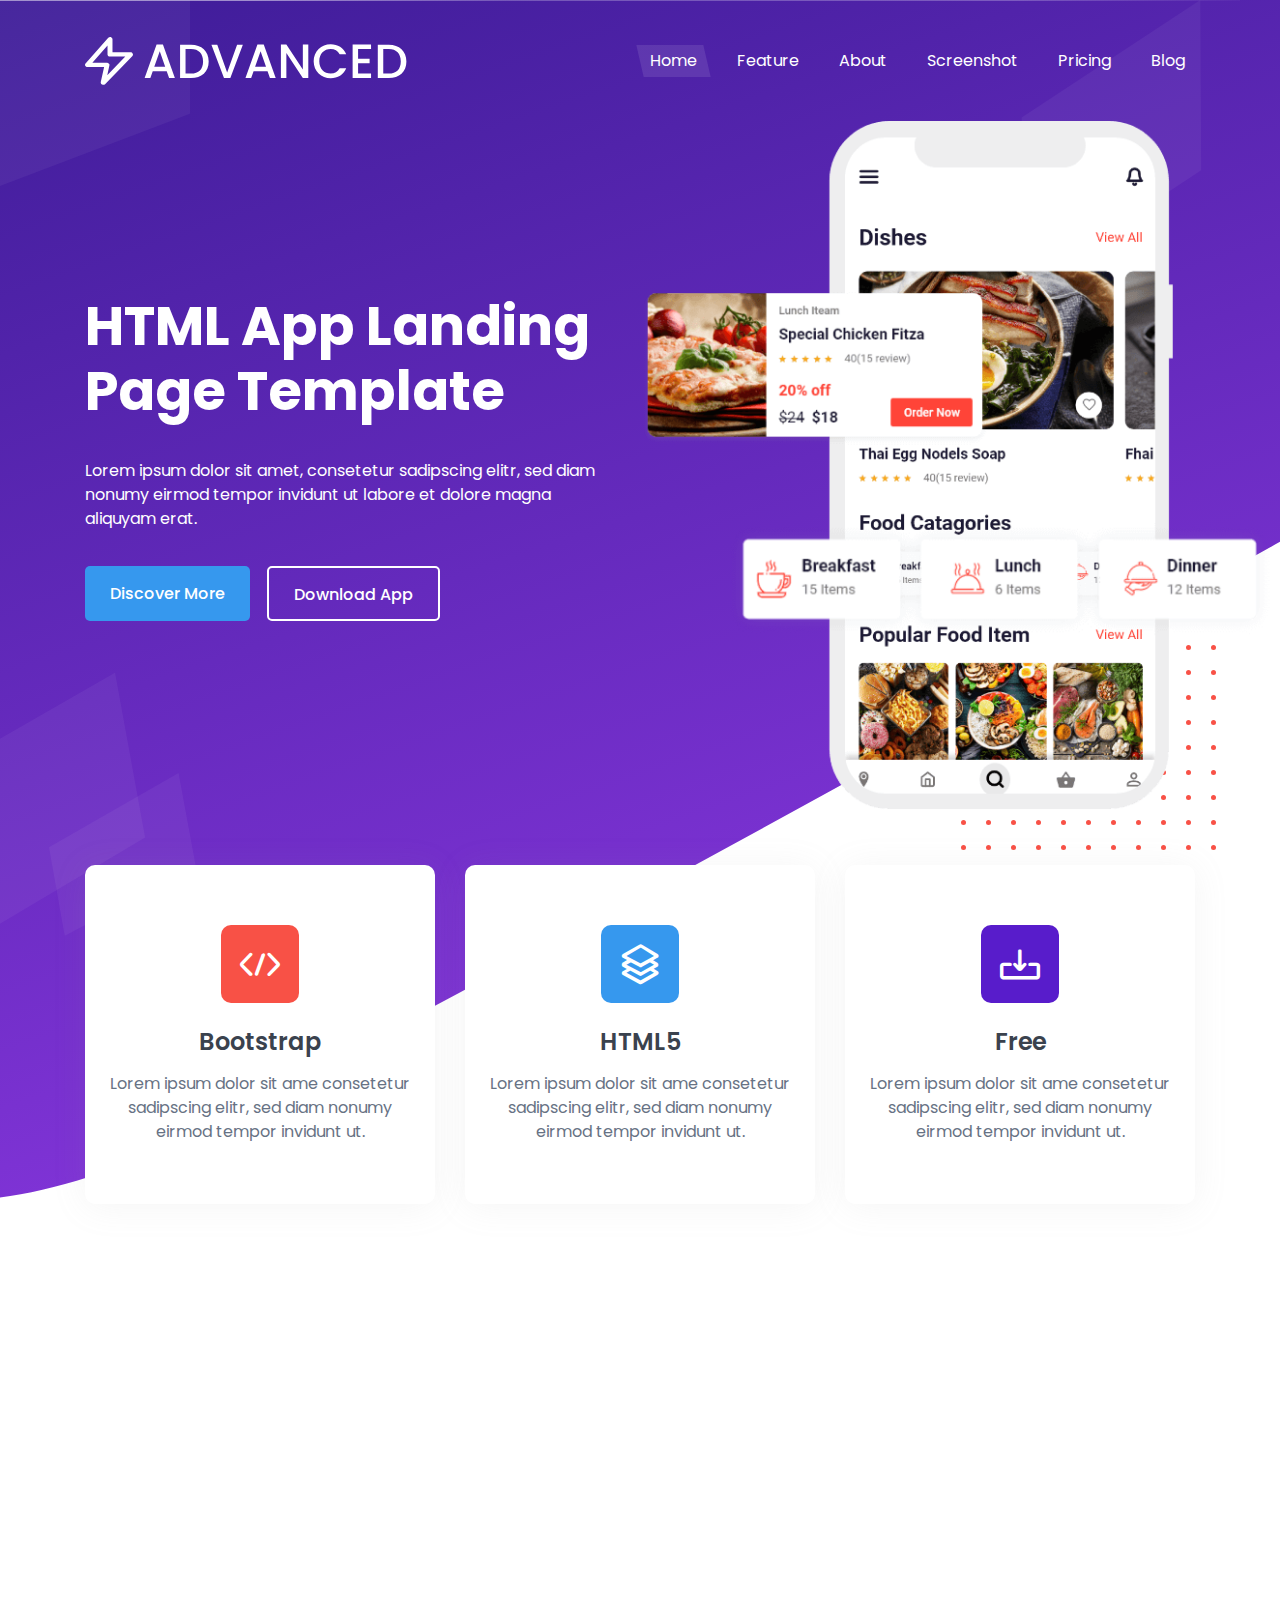
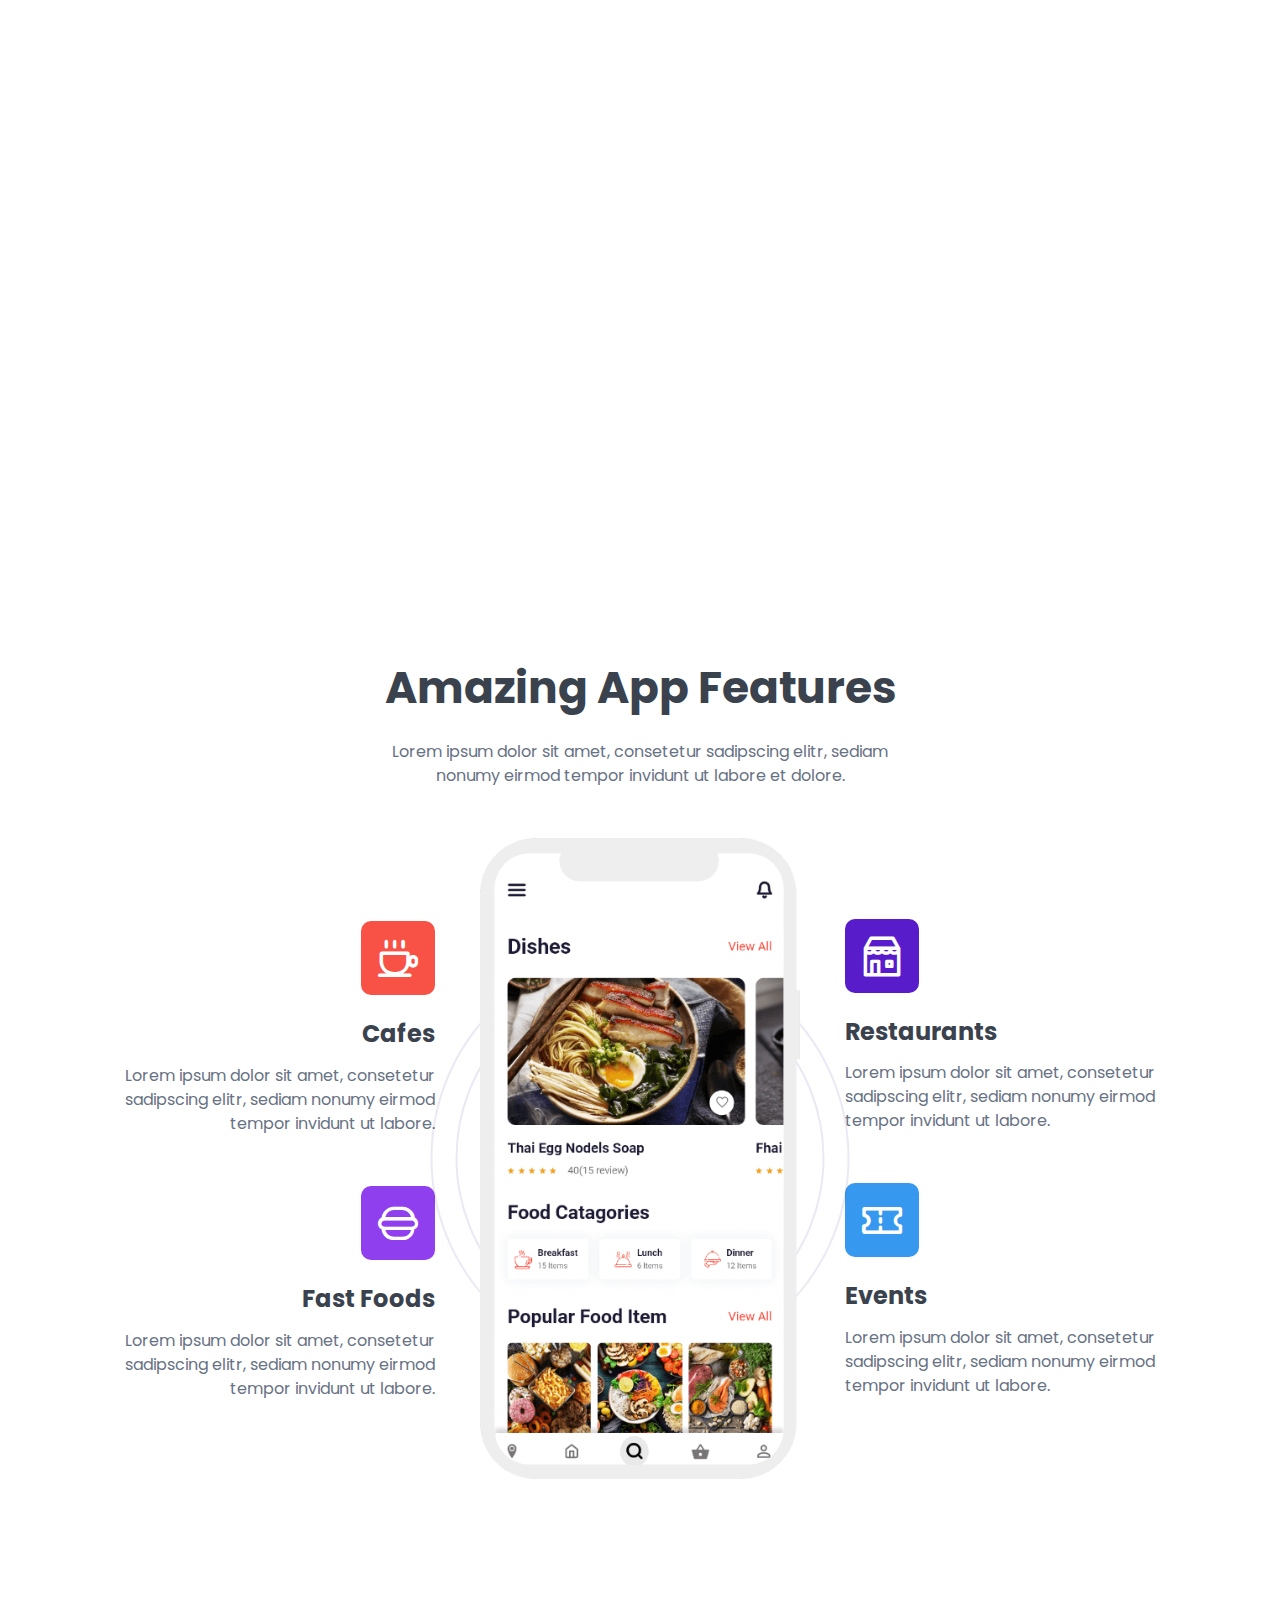
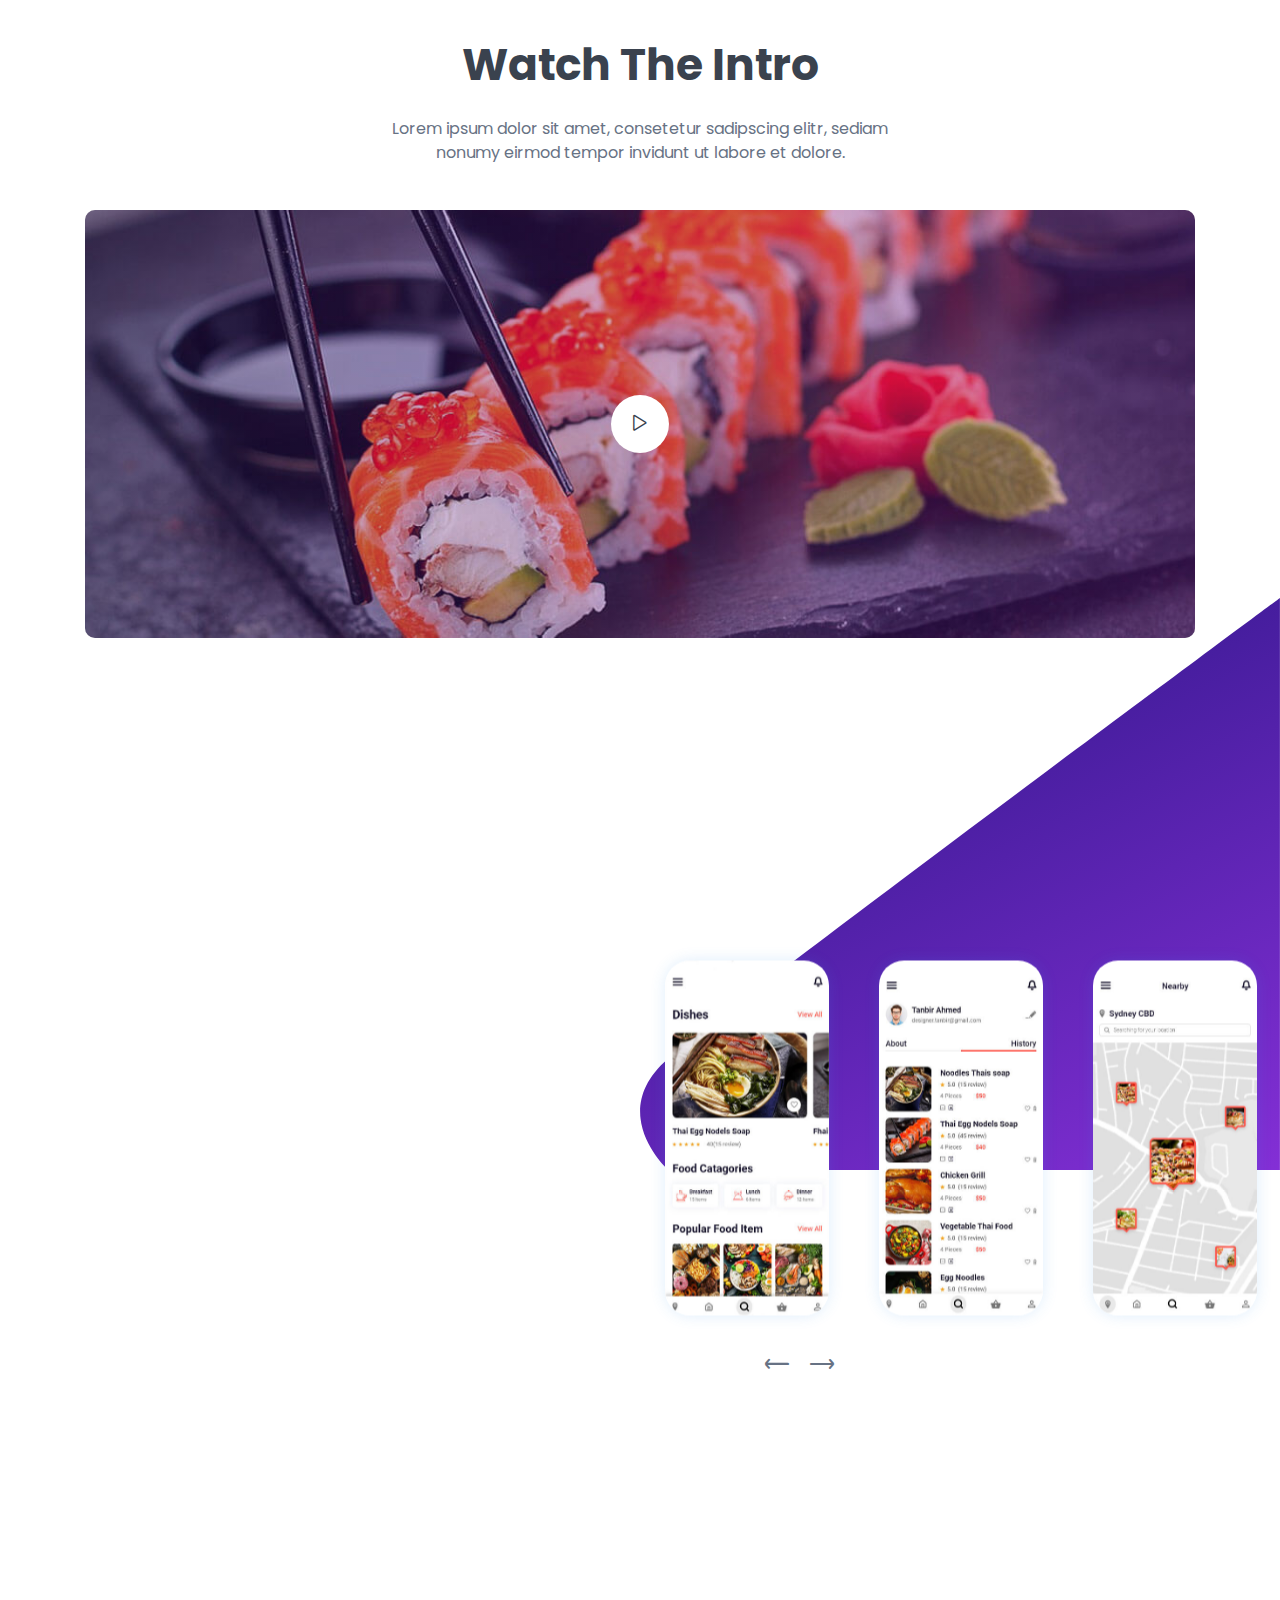
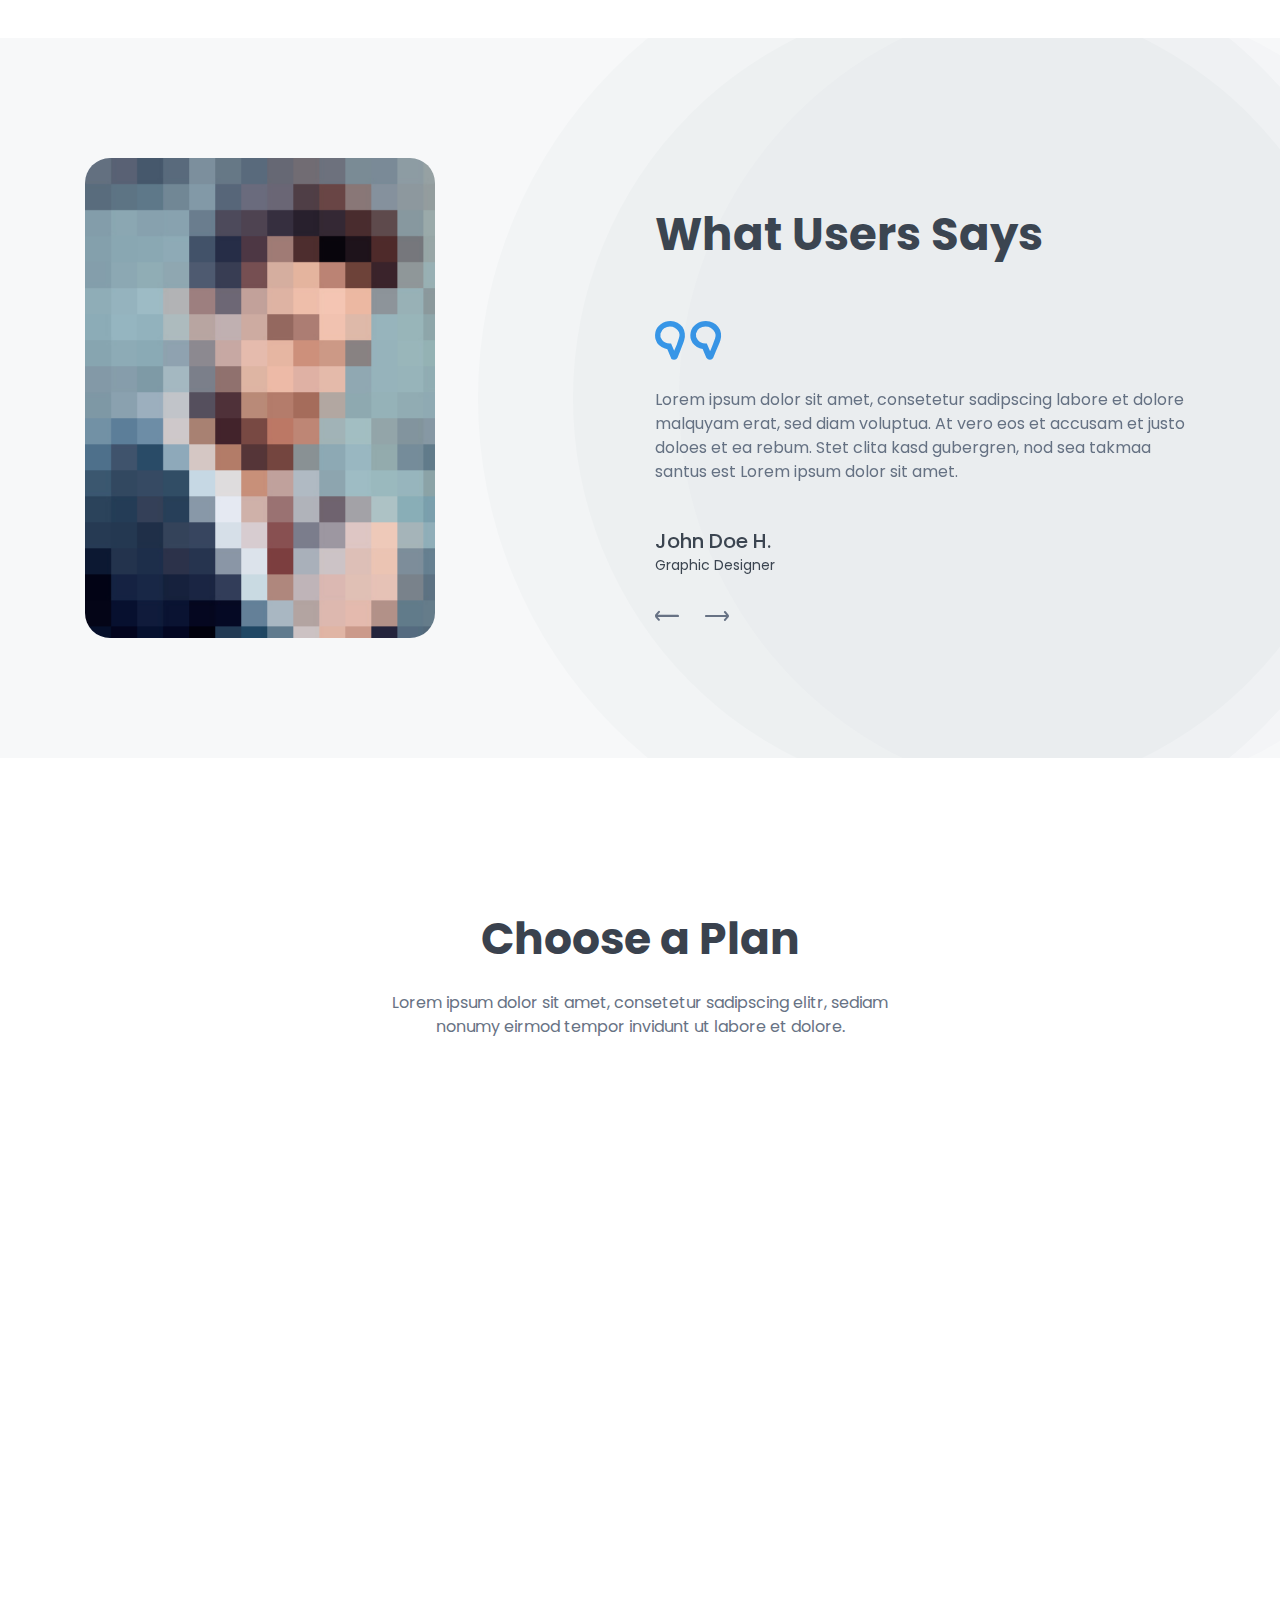
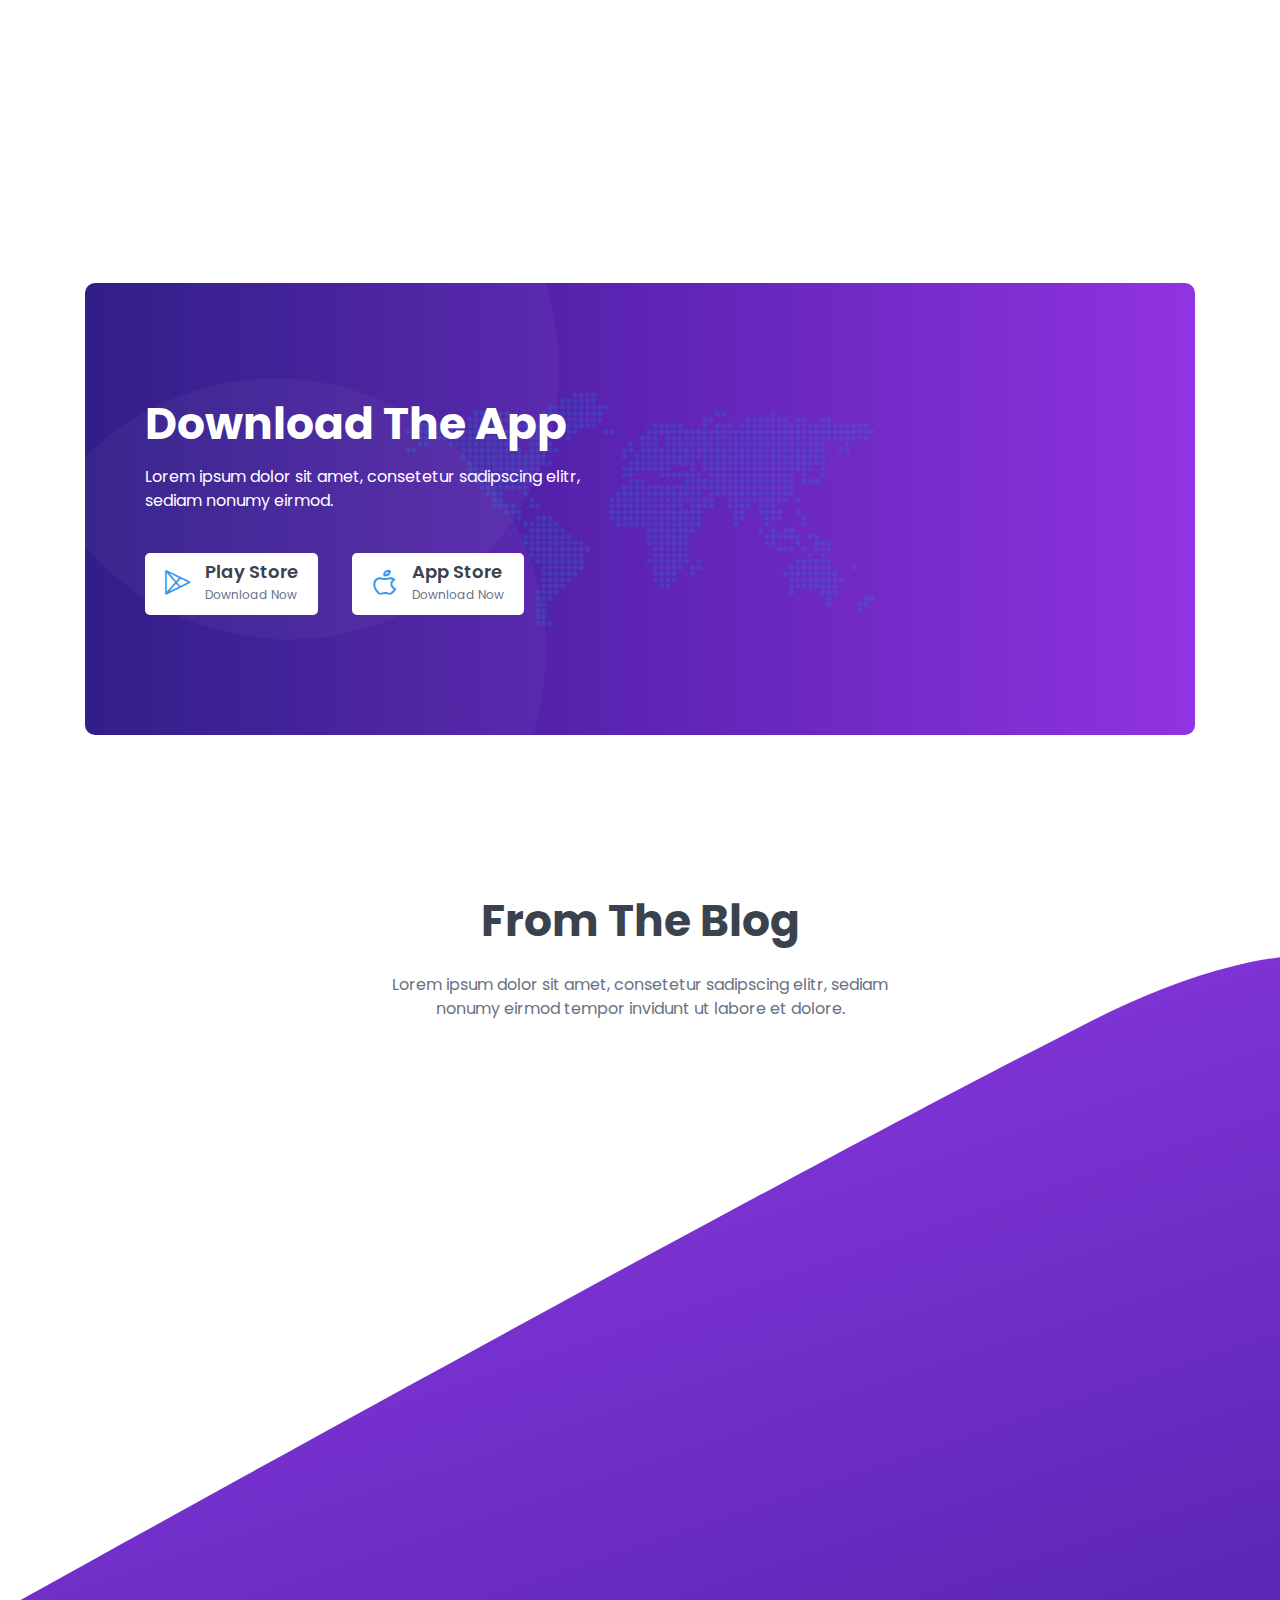
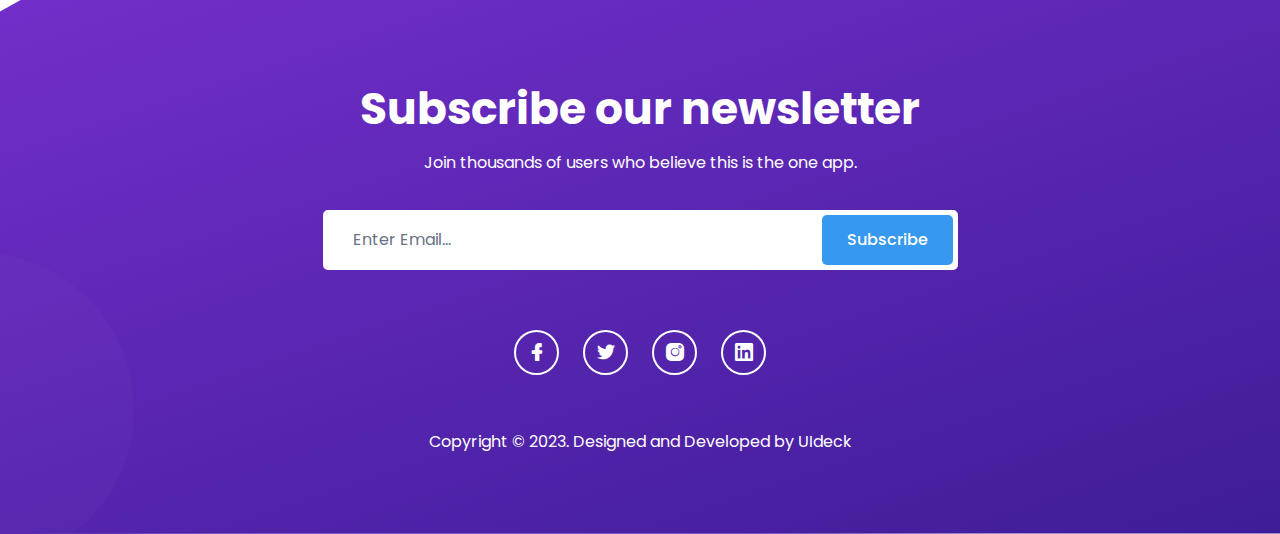
==== index.html @ 846cb430 "first commit" ====
<!doctype html>
<html class="no-js" lang="en">

<!-- Mirrored from preview.uideck.com/items/advanced/ by HTTrack Website Copier/3.x [XR&CO'2014], Thu, 04 Apr 2024 10:01:43 GMT -->
<head>
<meta charset="utf-8">

<title>Advanced - App Landing Page Template</title>
<meta name="description" content>
<meta name="viewport" content="width=device-width, initial-scale=1">

<link rel="shortcut icon" href="assets/images/favicon.png" type="image/png">

<link rel="stylesheet" href="assets/css/magnific-popup.css">

<link rel="stylesheet" href="assets/css/animate.css">

<link rel="stylesheet" href="assets/css/slick.css">

<link rel="stylesheet" href="assets/css/LineIcons.2.0.css">

<link rel="stylesheet" href="assets/css/bootstrap.4.5.2.min.css">

<link rel="stylesheet" href="assets/css/default.css">

<link rel="stylesheet" href="assets/css/style.css">
</head>
<body>
<!--[if IE]>
    <p class="browserupgrade">You are using an <strong>outdated</strong> browser. Please <a href="https://browsehappy.com/">upgrade your browser</a> to improve your experience and security.</p>
  <![endif]-->

<div class="preloader">
<div class="loader">
<div class="ytp-spinner">
<div class="ytp-spinner-container">
<div class="ytp-spinner-rotator">
<div class="ytp-spinner-left">
<div class="ytp-spinner-circle"></div>
</div>
<div class="ytp-spinner-right">
<div class="ytp-spinner-circle"></div>
</div>
</div>
</div>
</div>
</div>
</div>


<section class="header_area">
<div class="header_navbar">
<div class="container">
<div class="row">
<div class="col-lg-12">
<nav class="navbar navbar-expand-lg">
<a class="navbar-brand" href="index-2.html">
<img src="assets/images/logo.svg" alt="Logo">
</a>
<button class="navbar-toggler" type="button" data-toggle="collapse" data-target="#navbarSupportedContent" aria-controls="navbarSupportedContent" aria-expanded="false" aria-label="Toggle navigation">
<span class="toggler-icon"></span>
<span class="toggler-icon"></span>
<span class="toggler-icon"></span>
</button>
<div class="collapse navbar-collapse sub-menu-bar" id="navbarSupportedContent">
<ul id="nav" class="navbar-nav ml-auto">
<li class="nav-item active">
<a class="page-scroll" href="#home">Home</a>
</li>
<li class="nav-item">
<a class="page-scroll" href="#features">Feature</a>
</li>
<li class="nav-item">
<a class="page-scroll" href="#about">About</a>
</li>
<li class="nav-item">
<a class="page-scroll" href="#screenshot">Screenshot</a>
</li>
<li class="nav-item">
<a class="page-scroll" href="#pricing">Pricing</a>
</li>
<li class="nav-item">
<a class="page-scroll" href="#blog">Blog</a>
</li>
</ul>
</div> 
</nav> 
</div>
</div> 
</div> 
</div> 
<div id="home" class="header_hero d-lg-flex align-items-center">
<img class="shape shape-1" src="assets/images/shape-1.svg" alt="shape">
<img class="shape shape-2" src="assets/images/shape-2.svg" alt="shape">
<img class="shape shape-3" src="assets/images/shape-3.svg" alt="shape">
<div class="container">
<div class="row align-items-center">
<div class="col-lg-6">
<div class="header_hero_content mt-45">
<h2 class="header_title wow fadeInLeftBig" data-wow-duration="1.3s" data-wow-delay="0.2s">HTML App Landing Page Template</h2>
<p class="wow fadeInLeftBig" data-wow-duration="1.3s" data-wow-delay="0.6s">Lorem ipsum dolor sit amet, consetetur sadipscing elitr, sed diam nonumy eirmod tempor invidunt ut labore et dolore magna aliquyam erat.</p>
<ul>
<li><a class="main-btn wow fadeInUp" data-wow-duration="1.3s" data-wow-delay="1s" href="#">Discover More</a></li>
<li><a class="main-btn main-btn-2 wow fadeInUp" data-wow-duration="1.3s" data-wow-delay="1.4s" href="#">Download App</a></li>
</ul>
</div> 
</div>
</div> 
</div> 
<div class="header_image d-flex align-items-end">
<div class="image wow fadeInRightBig" data-wow-duration="1.3s" data-wow-delay="1.8s">
<img src="assets/images/header_app.png" alt="header App">
<img src="assets/images/dots.svg" alt="dots" class="dots">
</div> 
</div> 
</div> 
</section>


<section id="features" class="features_area pt-35 pb-80">
<div class="container">
<div class="row justify-content-center">
<div class="col-lg-4 col-md-7 col-sm-8">
<div class="single_features mt-30 features_1 text-center wow fadeInUp" data-wow-duration="1.3s" data-wow-delay="0.2s">
<div class="features_icon">
<i class="lni lni-code"></i>
</div>
<div class="features_content">
<h4 class="features_title">Bootstrap</h4>
<p>Lorem ipsum dolor sit ame consetetur sadipscing elitr, sed diam nonumy eirmod tempor invidunt ut.</p>
</div>
</div> 
</div>
<div class="col-lg-4 col-md-7 col-sm-8">
<div class="single_features mt-30 features_2 text-center wow fadeInUp" data-wow-duration="1.3s" data-wow-delay="0.5s">
<div class="features_icon">
<i class="lni lni-layers"></i>
</div>
<div class="features_content">
<h4 class="features_title">HTML5</h4>
<p>Lorem ipsum dolor sit ame consetetur sadipscing elitr, sed diam nonumy eirmod tempor invidunt ut.</p>
</div>
</div> 
</div>
<div class="col-lg-4 col-md-7 col-sm-8">
<div class="single_features mt-30 features_3 text-center wow fadeInUp" data-wow-duration="1.3s" data-wow-delay="0.9s">
<div class="features_icon">
<i class="lni lni-exit-down"></i>
</div>
<div class="features_content">
<h4 class="features_title">Free</h4>
<p>Lorem ipsum dolor sit ame consetetur sadipscing elitr, sed diam nonumy eirmod tempor invidunt ut.</p>
</div>
</div> 
</div>
</div> 
</div> 
</section>


<section id="about" class="about_area pt-30 pb-80">
<div class="container">
<div class="row align-items-center">
<div class="col-lg-6 col-md-9">
<div class="about_image mt-50 wow fadeInRightBig" data-wow-duration="1.3s" data-wow-delay="0.5s">
<img class="image" src="assets/images/about.png" alt="about">
<img class="dots" src="assets/images/dots.svg" alt="dots">
</div> 
</div>
<div class="col-lg-6">
<div class="about_content mt-45 wow fadeInLeftBig" data-wow-duration="1.3s" data-wow-delay="0.5s">
<div class="section_title">
<h4 class="title">Discover New Experience!</h4>
<p>Lorem ipsum dolor sit amet, consetetur sadipscing elitr, sediam nonumy eirmod tempor invidunt ut labore et dolore malquyam erat, sed diam voluptua. At vero eos et accusam et justo doloes et ea rebum. Stet clita kasd gubergren, nod sea takmaa santus est Lorem ipsum dolor sit amet. Lorem ipsum dolor sitdse ametr consetetur sadipscing elitr, sed diam nonumy eirmod tempor invidunt ut labore et dolore.</p>
</div>
<a class="main-btn" href="#">Discover</a>
</div> 
</div>
</div> 
</div> 
</section>


<section id="app_features" class="app_features_area pt-75 pb-80">
<div class="container">
<div class="row justify-content-center">
<div class="col-lg-6">
<div class="section_title text-center">
<h4 class="title">Amazing App Features</h4>
<p>Lorem ipsum dolor sit amet, consetetur sadipscing elitr, sediam nonumy eirmod tempor invidunt ut labore et dolore.</p>
</div> 
</div>
</div> 
<div class="row align-items-center justify-content-center">
<div class="col-lg-4 col-md-6 order-md-1 order-lg-1">
<div class="app_features_content">
<div class="single_app_features app_features_1 text-md-right mt-55">
<div class="app_features_icon">
<i class="lni lni-coffee-cup"></i>
</div>
<div class="app_features_content">
<h4 class="app_features_title">Cafes</h4>
<p>Lorem ipsum dolor sit amet, consetetur sadipscing elitr, sediam nonumy eirmod tempor invidunt ut labore.</p>
</div>
</div> 
<div class="single_app_features app_features_2 text-md-right mt-50">
<div class="app_features_icon">
<i class="lni lni-burger"></i>
</div>
<div class="app_features_content">
<h4 class="app_features_title">Fast Foods</h4>
<p>Lorem ipsum dolor sit amet, consetetur sadipscing elitr, sediam nonumy eirmod tempor invidunt ut labore.</p>
</div>
</div> 
</div> 
</div>
<div class="col-lg-4 col-md-6 order-md-3 order-lg-2">
<div class="app_features_image mt-50">
<img src="assets/images/features_app.png" alt>
</div> 
</div>
<div class="col-lg-4 col-md-6 order-md-2 order-lg-3">
<div class="app_features_content">
<div class="single_app_features app_features_3 mt-50">
<div class="app_features_icon">
<i class="lni lni-restaurant"></i>
</div>
<div class="app_features_content">
<h4 class="app_features_title">Restaurants</h4>
<p>Lorem ipsum dolor sit amet, consetetur sadipscing elitr, sediam nonumy eirmod tempor invidunt ut labore.</p>
</div>
</div> 
<div class="single_app_features app_features_4 mt-50">
<div class="app_features_icon">
<i class="lni lni-ticket"></i>
</div>
<div class="app_features_content">
<h4 class="app_features_title">Events</h4>
<p>Lorem ipsum dolor sit amet, consetetur sadipscing elitr, sediam nonumy eirmod tempor invidunt ut labore.</p>
</div>
</div> 
</div> 
</div>
</div> 
</div> 
</section>


<section id="video" class="video_area pt-80 pb-80">
<div class="container">
<div class="row justify-content-center">
<div class="col-lg-6">
<div class="section_title text-center">
<h4 class="title">Watch The Intro</h4>
<p>Lorem ipsum dolor sit amet, consetetur sadipscing elitr, sediam nonumy eirmod tempor invidunt ut labore et dolore.</p>
</div> 
</div>
</div> 
<div class="row">
<div class="col-lg-12">
<div class="video_image mt-45">
<img src="assets/images/video.jpg" alt="video">
<a class="play video-popup" href="https://www.youtube.com/watch?v=fccI8zccmRs"><i class="lni lni-play"></i></a>
</div> 
</div>
</div> 
</div> 
</section>


<section id="screenshot" class="screenshot_area d-lg-flex align-items-center">
<div class="container">
<div class="row">
<div class="col-lg-6">
<div class="screenshot_content wow fadeInUp" data-wow-duration="1.3s" data-wow-delay="0.2s">
<div class="section_title">
<h4 class="title">Our Creative App Screenshots</h4>
<p>Lorem ipsum dolor sit amet, consetetur sadipscing labore et dolore malquyam erat, sed diam voluptua. At vero eos et accusam et justo doloes et ea rebum. Stet clita kasd gubergren, nod sea takmaa santus est Lorem ipsum dolor sit amet.</p>
</div> 
<a href="#" class="main-btn">Download App</a>
</div>
</div>
</div> 
</div> 
<div class="screenshot_slide">
<div class="screenshot_active">
<div class="single_slider">
<img src="assets/images/screenshot-1.jpg" alt="Screen Shot">
</div> 
<div class="single_slider">
<img src="assets/images/screenshot-2.jpg" alt="Screen Shot">
</div> 
<div class="single_slider">
<img src="assets/images/screenshot-3.jpg" alt="Screen Shot">
</div> 
<div class="single_slider">
<img src="assets/images/screenshot-2.jpg" alt="Screen Shot">
</div> 
</div> 
</div> 
</section>


<section id="testimonial" class="testimonial_area pt-120 pb-120">
<div class="container">
<div class="row align-items-end align-items-lg-center justify-content-between">
<div class="col-lg-4 col-md-4 ">
<div class="testimonial_author_active">
<div class="single_testimonial_author">
<img src="assets/images/author-1.jpg" alt="author">
</div> 
<div class="single_testimonial_author">
<img src="assets/images/author-2.jpg" alt="author">
</div> 
<div class="single_testimonial_author">
<img src="assets/images/author-3.jpg" alt="author">
</div> 
</div> 
</div>
<div class="col-lg-6 col-md-8">
<div class="testimonial_content">
<h4 class="testimonial_title">What Users Says</h4>
<div class="testimonial_content_active">
<div class="single_testimonial_content">
<i class="lni lni-quotation"></i>
<p>Lorem ipsum dolor sit amet, consetetur sadipscing labore et dolore malquyam erat, sed diam voluptua. At vero eos et accusam et justo doloes et ea rebum. Stet clita kasd gubergren, nod sea takmaa santus est Lorem ipsum dolor sit amet.</p>
<h5 class="author_name">John Doe H.</h5>
<span>Graphic Designer</span>
</div> 
<div class="single_testimonial_content">
<i class="lni lni-quotation"></i>
<p>Lorem ipsum dolor sit amet, consetetur sadipscing labore et dolore malquyam erat, sed diam voluptua. At vero eos et accusam et justo doloes et ea rebum. Stet clita kasd gubergren, nod sea takmaa santus est Lorem ipsum dolor sit amet.</p>
<h5 class="author_name">David Smith</h5>
<span>Creative Designer</span>
</div> 
<div class="single_testimonial_content">
<i class="lni lni-quotation"></i>
<p>Lorem ipsum dolor sit amet, consetetur sadipscing labore et dolore malquyam erat, sed diam voluptua. At vero eos et accusam et justo doloes et ea rebum. Stet clita kasd gubergren, nod sea takmaa santus est Lorem ipsum dolor sit amet.</p>
<h5 class="author_name">Diesor Nodoe</h5>
<span>Product Designer</span>
</div> 
</div> 
</div> 
</div>
</div> 
</div> 
<div class="testimonial_shape">
<img src="assets/images/shape-4.svg" alt="shape">
</div>
</section>


<section id="pricing" class="pricing_area mt-80 pt-75 pb-80">
<div class="container">
<div class="row justify-content-center">
<div class="col-lg-6">
<div class="section_title text-center pb-25">
<h4 class="title">Choose a Plan</h4>
<p>Lorem ipsum dolor sit amet, consetetur sadipscing elitr, sediam nonumy eirmod tempor invidunt ut labore et dolore.</p>
</div> 
</div>
</div> 
<div class="row justify-content-center">
<div class="col-lg-4 col-md-8 col-sm-10">
<div class="single_pricing text-center pricing_color_1 mt-30 wow fadeInUp" data-wow-duration="1.3s" data-wow-delay="0.2s">
<div class="pricing_top_bar">
<h5 class="pricing_title">Startup</h5>
<i class="lni lni-coffee-cup"></i>
<span class="price">$9.00</span>
</div>
<div class="pricing_list">
<ul>
<li>24/7 Support</li>
<li>Free Update</li>
<li>unimited download</li>
</ul>
</div>
<div class="pricing_btn">
<a href="#" class="main-btn main-btn-2">Get Started</a>
</div>
</div> 
</div>
<div class="col-lg-4 col-md-8 col-sm-10">
<div class="single_pricing text-center pricing_active pricing_color_2 mt-30 wow fadeInUp" data-wow-duration="1.3s" data-wow-delay="0.5s">
<div class="pricing_top_bar">
<h5 class="pricing_title">Standard</h5>
<i class="lni lni-crown"></i>
<span class="price">$15.00</span>
</div>
<div class="pricing_list">
<ul>
<li>24/7 Support</li>
<li>Free Update</li>
<li>unimited download</li>
</ul>
</div>
<div class="pricing_btn">
<a href="#" class="main-btn">Get Started</a>
</div>
</div> 
</div>
<div class="col-lg-4 col-md-8 col-sm-10">
<div class="single_pricing text-center pricing_color_3 mt-30 wow fadeInUp" data-wow-duration="1.3s" data-wow-delay="0.8s">
<div class="pricing_top_bar">
<h5 class="pricing_title">Premium</h5>
<i class="lni lni-diamond-alt"></i>
<span class="price">$20.00</span>
</div>
<div class="pricing_list">
<ul>
<li>24/7 Support</li>
<li>Free Update</li>
<li>unimited download</li>
</ul>
</div>
<div class="pricing_btn">
<a href="#" class="main-btn main-btn-2">Get Started</a>
</div>
</div> 
</div>
</div> 
</div> 
</section>


<section id="download" class="download_app_area pt-80 mb-80">
<div class="container">
<div class="download_app">
<div class="download_shape">
<img src="assets/images/shape-5.svg" alt="shape">
</div>
<div class="download_shape_2">
<img src="assets/images/shape-6.png" alt="shape">
</div>
<div class="download_app_content">
<h3 class="download_title">Download The App</h3>
<p>Lorem ipsum dolor sit amet, consetetur sadipscing elitr, sediam nonumy eirmod.</p>
<ul>
<li>
<a class="d-flex align-items-center" href="#">
<span class="icon">
<i class="lni lni-play-store"></i>
</span>
<span class="content media-body">
<h6 class="title">Play Store</h6>
<p>Download Now</p>
</span>
</a>
</li>
<li>
<a class="d-flex align-items-center" href="#">
<span class="icon">
<i class="lni lni-apple"></i>
</span>
<span class="content">
<h6 class="title">App Store</h6>
<p>Download Now</p>
</span>
</a>
</li>
</ul>
</div> 
</div> 
</div> 
<div class="download_app_image d-none d-lg-flex align-items-end">
<div class="image wow fadeInRightBig" data-wow-duration="1.3s" data-wow-delay="0.5s">
<img src="assets/images/download.png" alt="download">
</div> 
</div> 
</section>


<section id="blog" class="blog_area pt-80 pb-80">
<div class="container">
<div class="row justify-content-center">
<div class="col-lg-6">
<div class="section_title text-center pb-25">
<h4 class="title">From The Blog</h4>
<p>Lorem ipsum dolor sit amet, consetetur sadipscing elitr, sediam nonumy eirmod tempor invidunt ut labore et dolore.</p>
</div> 
</div>
</div> 
<div class="row justify-content-center">
<div class="col-lg-4 col-md-8">
<div class="single_blog blog_1 mt-30 wow fadeInUp" data-wow-duration="1.3s" data-wow-delay="0.2s">
<div class="blog_image">
<img src="assets/images/blog-1.jpg" alt="blog">
</div>
<div class="blog_content">
<div class="blog_meta d-flex justify-content-between">
<div class="meta_date">
<span>20 December, 2023</span>
</div>
<div class="meta_like">
<ul>
<li><a href="#"><i class="lni lni-comments-alt"></i> 20</a></li>
<li><a href="#"><i class="lni lni-heart"></i> 15</a></li>
</ul>
</div>
</div>
<h4 class="blog_title"><a href="#">Unlimited featrues with free updates.</a></h4>
<a href="#" class="main-btn">Read More</a>
</div>
</div> 
</div>
<div class="col-lg-4 col-md-8">
<div class="single_blog blog_2 mt-30 wow fadeInUp" data-wow-duration="1.3s" data-wow-delay="0.5s">
<div class="blog_image">
<img src="assets/images/blog-2.jpg" alt="blog">
</div>
<div class="blog_content">
<div class="blog_meta d-flex justify-content-between">
<div class="meta_date">
<span>20 December, 2023</span>
</div>
<div class="meta_like">
<ul>
<li><a href="#"><i class="lni lni-comments-alt"></i> 20</a></li>
<li><a href="#"><i class="lni lni-heart"></i> 15</a></li>
</ul>
</div>
</div>
<h4 class="blog_title"><a href="#">Easy to use and customize the App.</a></h4>
<a href="#" class="main-btn">Read More</a>
</div>
</div> 
</div>
<div class="col-lg-4 col-md-8">
<div class="single_blog blog_3 mt-30 wow fadeInUp" data-wow-duration="1.3s" data-wow-delay="0.8s">
<div class="blog_image">
<img src="assets/images/blog-3.jpg" alt="blog">
</div>
<div class="blog_content">
<div class="blog_meta d-flex justify-content-between">
<div class="meta_date">
<span>20 December, 2023</span>
</div>
<div class="meta_like">
<ul>
<li><a href="#"><i class="lni lni-comments-alt"></i> 20</a></li>
<li><a href="#"><i class="lni lni-heart"></i> 15</a></li>
</ul>
</div>
</div>
<h4 class="blog_title"><a href="#">Super fast and strong security.</a></h4>
<a href="#" class="main-btn">Read More</a>
</div>
</div> 
</div>
</div> 
</div> 
</section>


<section id="footer" class="footer_area pt-75 pb-80">
<div class="container">
<div class="row justify-content-center">
<div class="col-lg-7">
<div class="footer_subscribe text-center">
<h3 class="subscribe_title">Subscribe our newsletter</h3>
<p>Join thousands of users who believe this is the one app.</p>
<div class="subscribe_form">
<form action="#">
<input type="text" placeholder="Enter Email...">
<button class="main-btn">Subscribe</button>
</form>
</div> 
</div> 
<div class="footer_social text-center mt-60">
<ul>
<li><a href="#"><span class="lni lni-facebook-filled"></span></a></li>
<li><a href="#"><span class="lni lni-twitter-original"></span></a></li>
<li><a href="#"><span class="lni lni-instagram-filled"></span></a></li>
<li><a href="#"><span class="lni lni-linkedin-original"></span></a></li>
</ul>
</div> 
<div class="footer_copyright text-center mt-55">
<p>Copyright &copy; 2023. Designed and Developed by <a href="https://uideck.com/" rel="nofollow">UIdeck</a></p>
</div> 
</div>
</div> 
</div> 
</section>


<a href="#" class="back-to-top"><i class="lni lni-chevron-up"></i></a>





<script src="assets/js/vendor/jquery-1.12.4.min.js"></script>
<script src="assets/js/vendor/modernizr-3.7.1.min.js"></script>

<script src="assets/js/popper.min.js"></script>
<script src="assets/js/bootstrap.4.5.2.min.js"></script>

<script src="assets/js/slick.min.js"></script>

<script src="assets/js/jquery.magnific-popup.min.js"></script>

<script src="assets/js/jquery.easing.min.js"></script>
<script src="assets/js/scrolling-nav.js"></script>

<script src="assets/js/wow.min.js"></script>

<script src="assets/js/main.js"></script>
<script defer src="https://static.cloudflareinsights.com/beacon.min.js/v84a3a4012de94ce1a686ba8c167c359c1696973893317" integrity="sha512-euoFGowhlaLqXsPWQ48qSkBSCFs3DPRyiwVu3FjR96cMPx+Fr+gpWRhIafcHwqwCqWS42RZhIudOvEI+Ckf6MA==" data-cf-beacon='{"rayId":"86f0757a8f8f6ab7","version":"2024.3.0","r":1,"token":"9a6015d415bb4773a0bff22543062d3b","b":1}' crossorigin="anonymous"></script>
</body>

<!-- Mirrored from preview.uideck.com/items/advanced/ by HTTrack Website Copier/3.x [XR&CO'2014], Thu, 04 Apr 2024 10:01:56 GMT -->
</html>
---- assets/css/default.css ----
.mt-5{margin-top:5px}.mt-10{margin-top:10px}.mt-15{margin-top:15px}.mt-20{margin-top:20px}.mt-25{margin-top:25px}.mt-30{margin-top:30px}.mt-35{margin-top:35px}.mt-40{margin-top:40px}.mt-45{margin-top:45px}.mt-50{margin-top:50px}.mt-55{margin-top:55px}.mt-60{margin-top:60px}.mt-65{margin-top:65px}.mt-70{margin-top:70px}.mt-75{margin-top:75px}.mt-80{margin-top:80px}.mt-85{margin-top:85px}.mt-90{margin-top:90px}.mt-95{margin-top:95px}.mt-100{margin-top:100px}.mt-105{margin-top:105px}.mt-110{margin-top:110px}.mt-115{margin-top:115px}.mt-120{margin-top:120px}.mt-125{margin-top:125px}.mt-130{margin-top:130px}.mt-135{margin-top:135px}.mt-140{margin-top:140px}.mt-145{margin-top:145px}.mt-150{margin-top:150px}.mt-155{margin-top:155px}.mt-160{margin-top:160px}.mt-165{margin-top:165px}.mt-170{margin-top:170px}.mt-175{margin-top:175px}.mt-180{margin-top:180px}.mt-185{margin-top:185px}.mt-190{margin-top:190px}.mt-195{margin-top:195px}.mt-200{margin-top:200px}.mb-5{margin-bottom:5px}.mb-10{margin-bottom:10px}.mb-15{margin-bottom:15px}.mb-20{margin-bottom:20px}.mb-25{margin-bottom:25px}.mb-30{margin-bottom:30px}.mb-35{margin-bottom:35px}.mb-40{margin-bottom:40px}.mb-45{margin-bottom:45px}.mb-50{margin-bottom:50px}.mb-55{margin-bottom:55px}.mb-60{margin-bottom:60px}.mb-65{margin-bottom:65px}.mb-70{margin-bottom:70px}.mb-75{margin-bottom:75px}.mb-80{margin-bottom:80px}.mb-85{margin-bottom:85px}.mb-90{margin-bottom:90px}.mb-95{margin-bottom:95px}.mb-100{margin-bottom:100px}.mb-105{margin-bottom:105px}.mb-110{margin-bottom:110px}.mb-115{margin-bottom:115px}.mb-120{margin-bottom:120px}.mb-125{margin-bottom:125px}.mb-130{margin-bottom:130px}.mb-135{margin-bottom:135px}.mb-140{margin-bottom:140px}.mb-145{margin-bottom:145px}.mb-150{margin-bottom:150px}.mb-155{margin-bottom:155px}.mb-160{margin-bottom:160px}.mb-165{margin-bottom:165px}.mb-170{margin-bottom:170px}.mb-175{margin-bottom:175px}.mb-180{margin-bottom:180px}.mb-185{margin-bottom:185px}.mb-190{margin-bottom:190px}.mb-195{margin-bottom:195px}.mb-200{margin-bottom:200px}.ml-5{margin-left:5px}.ml-10{margin-left:10px}.ml-15{margin-left:15px}.ml-20{margin-left:20px}.ml-25{margin-left:25px}.ml-30{margin-left:30px}.ml-35{margin-left:35px}.ml-40{margin-left:40px}.ml-45{margin-left:45px}.ml-50{margin-left:50px}.ml-55{margin-left:55px}.ml-60{margin-left:60px}.ml-65{margin-left:65px}.ml-70{margin-left:70px}.ml-75{margin-left:75px}.ml-80{margin-left:80px}.ml-85{margin-left:85px}.ml-90{margin-left:90px}.ml-95{margin-left:95px}.ml-100{margin-left:100px}.ml-105{margin-left:105px}.ml-110{margin-left:110px}.ml-115{margin-left:115px}.ml-120{margin-left:120px}.ml-125{margin-left:125px}.ml-130{margin-left:130px}.ml-135{margin-left:135px}.ml-140{margin-left:140px}.ml-145{margin-left:145px}.ml-150{margin-left:150px}.ml-155{margin-left:155px}.ml-160{margin-left:160px}.ml-165{margin-left:165px}.ml-170{margin-left:170px}.ml-175{margin-left:175px}.ml-180{margin-left:180px}.ml-185{margin-left:185px}.ml-190{margin-left:190px}.ml-195{margin-left:195px}.ml-200{margin-left:200px}.mr-5{margin-right:5px}.mr-10{margin-right:10px}.mr-15{margin-right:15px}.mr-20{margin-right:20px}.mr-25{margin-right:25px}.mr-30{margin-right:30px}.mr-35{margin-right:35px}.mr-40{margin-right:40px}.mr-45{margin-right:45px}.mr-50{margin-right:50px}.mr-55{margin-right:55px}.mr-60{margin-right:60px}.mr-65{margin-right:65px}.mr-70{margin-right:70px}.mr-75{margin-right:75px}.mr-80{margin-right:80px}.mr-85{margin-right:85px}.mr-90{margin-right:90px}.mr-95{margin-right:95px}.mr-100{margin-right:100px}.mr-105{margin-right:105px}.mr-110{margin-right:110px}.mr-115{margin-right:115px}.mr-120{margin-right:120px}.mr-125{margin-right:125px}.mr-130{margin-right:130px}.mr-135{margin-right:135px}.mr-140{margin-right:140px}.mr-145{margin-right:145px}.mr-150{margin-right:150px}.mr-155{margin-right:155px}.mr-160{margin-right:160px}.mr-165{margin-right:165px}.mr-170{margin-right:170px}.mr-175{margin-right:175px}.mr-180{margin-right:180px}.mr-185{margin-right:185px}.mr-190{margin-right:190px}.mr-195{margin-right:195px}.mr-200{margin-right:200px}.pt-5{padding-top:5px}.pt-10{padding-top:10px}.pt-15{padding-top:15px}.pt-20{padding-top:20px}.pt-25{padding-top:25px}.pt-30{padding-top:30px}.pt-35{padding-top:35px}.pt-40{padding-top:40px}.pt-45{padding-top:45px}.pt-50{padding-top:50px}.pt-55{padding-top:55px}.pt-60{padding-top:60px}.pt-65{padding-top:65px}.pt-70{padding-top:70px}.pt-75{padding-top:75px}.pt-80{padding-top:80px}.pt-85{padding-top:85px}.pt-90{padding-top:90px}.pt-95{padding-top:95px}.pt-100{padding-top:100px}.pt-105{padding-top:105px}.pt-110{padding-top:110px}.pt-115{padding-top:115px}.pt-120{padding-top:120px}.pt-125{padding-top:125px}.pt-130{padding-top:130px}.pt-135{padding-top:135px}.pt-140{padding-top:140px}.pt-145{padding-top:145px}.pt-150{padding-top:150px}.pt-155{padding-top:155px}.pt-160{padding-top:160px}.pt-165{padding-top:165px}.pt-170{padding-top:170px}.pt-175{padding-top:175px}.pt-180{padding-top:180px}.pt-185{padding-top:185px}.pt-190{padding-top:190px}.pt-195{padding-top:195px}.pt-200{padding-top:200px}.pb-5{padding-bottom:5px}.pb-10{padding-bottom:10px}.pb-15{padding-bottom:15px}.pb-20{padding-bottom:20px}.pb-25{padding-bottom:25px}.pb-30{padding-bottom:30px}.pb-35{padding-bottom:35px}.pb-40{padding-bottom:40px}.pb-45{padding-bottom:45px}.pb-50{padding-bottom:50px}.pb-55{padding-bottom:55px}.pb-60{padding-bottom:60px}.pb-65{padding-bottom:65px}.pb-70{padding-bottom:70px}.pb-75{padding-bottom:75px}.pb-80{padding-bottom:80px}.pb-85{padding-bottom:85px}.pb-90{padding-bottom:90px}.pb-95{padding-bottom:95px}.pb-100{padding-bottom:100px}.pb-105{padding-bottom:105px}.pb-110{padding-bottom:110px}.pb-115{padding-bottom:115px}.pb-120{padding-bottom:120px}.pb-125{padding-bottom:125px}.pb-130{padding-bottom:130px}.pb-135{padding-bottom:135px}.pb-140{padding-bottom:140px}.pb-145{padding-bottom:145px}.pb-150{padding-bottom:150px}.pb-155{padding-bottom:155px}.pb-160{padding-bottom:160px}.pb-165{padding-bottom:165px}.pb-170{padding-bottom:170px}.pb-175{padding-bottom:175px}.pb-180{padding-bottom:180px}.pb-185{padding-bottom:185px}.pb-190{padding-bottom:190px}.pb-195{padding-bottom:195px}.pb-200{padding-bottom:200px}.pl-0{padding-left:0}.pl-5{padding-left:5px}.pl-10{padding-left:10px}.pl-15{padding-left:15px}.pl-20{padding-left:20px}.pl-25{padding-left:25px}.pl-30{padding-left:30px}.pl-35{padding-left:35px}.pl-40{padding-left:40px}.pl-45{padding-left:45px}.pl-50{padding-left:50px}.pl-55{padding-left:55px}.pl-60{padding-left:60px}.pl-65{padding-left:65px}.pl-70{padding-left:70px}.pl-75{padding-left:75px}.pl-80{padding-left:80px}.pl-85{padding-left:85px}.pl-90{padding-left:90px}.pl-100{padding-left:100px}.pl-105{padding-left:105px}.pl-110{padding-left:110px}.pl-115{padding-left:115px}.pl-120{padding-left:120px}.pl-125{padding-left:125px}.pr-0{padding-right:0}.pr-5{padding-right:5px}.pr-10{padding-right:10px}.pr-15{padding-right:15px}.pr-20{padding-right:20px}.pr-25{padding-right:25px}.pr-30{padding-right:30px}.pr-35{padding-right:35px}.pr-40{padding-right:40px}.pr-45{padding-right:45px}.pr-50{padding-right:50px}.pr-55{padding-right:55px}.pr-60{padding-right:60px}.pr-65{padding-right:65px}.pr-70{padding-right:70px}.pr-75{padding-right:75px}.pr-80{padding-right:80px}.pr-85{padding-right:85px}.pr-90{padding-right:90px}.pr-95{padding-right:95px}.pr-100{padding-right:100px}.pr-105{padding-right:105px}.gray-bg{background:#f6f6f6}.white-bg{background:#fff}.black-bg{background:#222}.white{color:#fff}.black{color:#222}[data-overlay]{position:relative}[data-overlay]::before{background:#000 none repeat scroll 0 0;content:"";height:100%;left:0;position:absolute;top:0;width:100%;z-index:1}[data-overlay="3"]::before{opacity:.3}[data-overlay="4"]::before{opacity:.4}[data-overlay="5"]::before{opacity:.5}[data-overlay="6"]::before{opacity:.6}[data-overlay="7"]::before{opacity:.7}[data-overlay="8"]::before{opacity:.8}[data-overlay="9"]::before{opacity:.9}
---- assets/css/style.css ----
/*-----------------------------------------------------------------------------------

    Template Name: Advanced App Landing Page Template
    Author: UIdeck
    Version: 1.0

-----------------------------------------------------------------------------------

    CSS INDEX
    ===================

    01. Theme default CSS
	02. Header
    03. Hero
	04. Footer

-----------------------------------------------------------------------------------*/
/*===========================
      01.COMMON css 
===========================*/
@import url("https://fonts.googleapis.com/css?family=Poppins:300,400,500,600,700&amp;display=swap");
body {
  font-family: "Poppins", sans-serif;
  font-weight: normal;
  font-style: normal;
  color: #677284;
}

* {
  margin: 0;
  padding: 0;
  -webkit-box-sizing: border-box;
  box-sizing: border-box;
}

img {
  max-width: 100%;
}

a:focus,
input:focus,
textarea:focus,
button:focus {
  text-decoration: none;
  outline: none;
}

a:focus,
a:hover {
  text-decoration: none;
}

i,
span,
a {
  display: inline-block;
}

audio,
canvas,
iframe,
img,
svg,
video {
  vertical-align: middle;
}

h1,
h2,
h3,
h4,
h5,
h6 {
  font-family: "Poppins", sans-serif;
  font-weight: 700;
  color: #3A424E;
  margin: 0px;
}

h1 {
  font-size: 48px;
}

h2 {
  font-size: 36px;
}

h3 {
  font-size: 28px;
}

h4 {
  font-size: 22px;
}

h5 {
  font-size: 18px;
}

h6 {
  font-size: 16px;
}

ul, ol {
  margin: 0px;
  padding: 0px;
  list-style-type: none;
}

p {
  font-size: 16px;
  font-weight: 400;
  line-height: 24px;
  color: #677284;
  margin: 0px;
}

.bg_cover {
  background-position: center center;
  background-size: cover;
  background-repeat: no-repeat;
  width: 100%;
  height: 100%;
}

/*===== All Button Style =====*/
.main-btn {
  display: inline-block;
  font-weight: 500;
  text-align: center;
  white-space: nowrap;
  vertical-align: middle;
  -webkit-user-select: none;
  -moz-user-select: none;
  -ms-user-select: none;
  user-select: none;
  border: 0;
  padding: 0 25px;
  font-size: 16px;
  height: 55px;
  line-height: 55px;
  border-radius: 5px;
  color: #fff;
  cursor: pointer;
  z-index: 5;
  -webkit-transition: all 0.4s ease-out 0s;
  transition: all 0.4s ease-out 0s;
  background-color: #3698EE;
}

@media (max-width: 767px) {
  .main-btn {
    padding: 0 15px;
    height: 45px;
    line-height: 45px;
    font-size: 14px;
  }
}

.main-btn:hover {
  background-color: rgba(54, 152, 238, 0.8);
  color: #fff;
  -webkit-box-shadow: 0 5px 15px rgba(0, 0, 0, 0.2);
  box-shadow: 0 5px 15px rgba(0, 0, 0, 0.2);
}

.main-btn.main-btn-2 {
  background-color: transparent;
  color: #fff;
  border: 2px solid #fff;
  line-height: 53px;
}

@media (max-width: 767px) {
  .main-btn.main-btn-2 {
    line-height: 41px;
  }
}

.main-btn.main-btn-2:hover {
  -webkit-box-shadow: 0 5px 15px rgba(0, 0, 0, 0.2);
  box-shadow: 0 5px 15px rgba(0, 0, 0, 0.2);
}

/*===== All Section Title Style =====*/
.section_title .title {
  font-size: 44px;
  font-weight: 700;
}

@media (max-width: 767px) {
  .section_title .title {
    font-size: 32px;
  }
}

.section_title p {
  margin-top: 25px;
}

/*===== All Slick Slide Outline Style =====*/
.slick-slide {
  outline: 0;
}

/*===== All Preloader Style =====*/
.preloader {
  /* Body Overlay */
  position: fixed;
  top: 0;
  left: 0;
  display: table;
  height: 100%;
  width: 100%;
  /* Change Background Color */
  background: #fff;
  z-index: 99999;
}

.preloader .loader {
  display: table-cell;
  vertical-align: middle;
  text-align: center;
}

.preloader .loader .ytp-spinner {
  position: absolute;
  left: 50%;
  top: 50%;
  width: 64px;
  margin-left: -32px;
  z-index: 18;
  pointer-events: none;
}

.preloader .loader .ytp-spinner .ytp-spinner-container {
  pointer-events: none;
  position: absolute;
  width: 100%;
  padding-bottom: 100%;
  top: 50%;
  left: 50%;
  margin-top: -50%;
  margin-left: -50%;
  -webkit-animation: ytp-spinner-linspin 1568.2353ms linear infinite;
  animation: ytp-spinner-linspin 1568.2353ms linear infinite;
}

.preloader .loader .ytp-spinner .ytp-spinner-container .ytp-spinner-rotator {
  position: absolute;
  width: 100%;
  height: 100%;
  -webkit-animation: ytp-spinner-easespin 5332ms cubic-bezier(0.4, 0, 0.2, 1) infinite both;
  animation: ytp-spinner-easespin 5332ms cubic-bezier(0.4, 0, 0.2, 1) infinite both;
}

.preloader .loader .ytp-spinner .ytp-spinner-container .ytp-spinner-rotator .ytp-spinner-left {
  position: absolute;
  top: 0;
  left: 0;
  bottom: 0;
  overflow: hidden;
  right: 50%;
}

.preloader .loader .ytp-spinner .ytp-spinner-container .ytp-spinner-rotator .ytp-spinner-right {
  position: absolute;
  top: 0;
  right: 0;
  bottom: 0;
  overflow: hidden;
  left: 50%;
}

.preloader .loader .ytp-spinner-circle {
  -webkit-box-sizing: border-box;
          box-sizing: border-box;
  position: absolute;
  width: 200%;
  height: 100%;
  border-style: solid;
  /* Spinner Color */
  border-color: #3698EE #3698EE #F7F8F9;
  border-radius: 50%;
  border-width: 6px;
}

.preloader .loader .ytp-spinner-left .ytp-spinner-circle {
  left: 0;
  right: -100%;
  border-right-color: #F7F8F9;
  -webkit-animation: ytp-spinner-left-spin 1333ms cubic-bezier(0.4, 0, 0.2, 1) infinite both;
  animation: ytp-spinner-left-spin 1333ms cubic-bezier(0.4, 0, 0.2, 1) infinite both;
}

.preloader .loader .ytp-spinner-right .ytp-spinner-circle {
  left: -100%;
  right: 0;
  border-left-color: #F7F8F9;
  -webkit-animation: ytp-right-spin 1333ms cubic-bezier(0.4, 0, 0.2, 1) infinite both;
  animation: ytp-right-spin 1333ms cubic-bezier(0.4, 0, 0.2, 1) infinite both;
}

/* Preloader Animations */
@-webkit-keyframes ytp-spinner-linspin {
  to {
    -webkit-transform: rotate(360deg);
    transform: rotate(360deg);
  }
}

@keyframes ytp-spinner-linspin {
  to {
    -webkit-transform: rotate(360deg);
    transform: rotate(360deg);
  }
}

@-webkit-keyframes ytp-spinner-easespin {
  12.5% {
    -webkit-transform: rotate(135deg);
    transform: rotate(135deg);
  }
  25% {
    -webkit-transform: rotate(270deg);
    transform: rotate(270deg);
  }
  37.5% {
    -webkit-transform: rotate(405deg);
    transform: rotate(405deg);
  }
  50% {
    -webkit-transform: rotate(540deg);
    transform: rotate(540deg);
  }
  62.5% {
    -webkit-transform: rotate(675deg);
    transform: rotate(675deg);
  }
  75% {
    -webkit-transform: rotate(810deg);
    transform: rotate(810deg);
  }
  87.5% {
    -webkit-transform: rotate(945deg);
    transform: rotate(945deg);
  }
  to {
    -webkit-transform: rotate(1080deg);
    transform: rotate(1080deg);
  }
}

@keyframes ytp-spinner-easespin {
  12.5% {
    -webkit-transform: rotate(135deg);
    transform: rotate(135deg);
  }
  25% {
    -webkit-transform: rotate(270deg);
    transform: rotate(270deg);
  }
  37.5% {
    -webkit-transform: rotate(405deg);
    transform: rotate(405deg);
  }
  50% {
    -webkit-transform: rotate(540deg);
    transform: rotate(540deg);
  }
  62.5% {
    -webkit-transform: rotate(675deg);
    transform: rotate(675deg);
  }
  75% {
    -webkit-transform: rotate(810deg);
    transform: rotate(810deg);
  }
  87.5% {
    -webkit-transform: rotate(945deg);
    transform: rotate(945deg);
  }
  to {
    -webkit-transform: rotate(1080deg);
    transform: rotate(1080deg);
  }
}

@-webkit-keyframes ytp-spinner-left-spin {
  0% {
    -webkit-transform: rotate(130deg);
    transform: rotate(130deg);
  }
  50% {
    -webkit-transform: rotate(-5deg);
    transform: rotate(-5deg);
  }
  to {
    -webkit-transform: rotate(130deg);
    transform: rotate(130deg);
  }
}

@keyframes ytp-spinner-left-spin {
  0% {
    -webkit-transform: rotate(130deg);
    transform: rotate(130deg);
  }
  50% {
    -webkit-transform: rotate(-5deg);
    transform: rotate(-5deg);
  }
  to {
    -webkit-transform: rotate(130deg);
    transform: rotate(130deg);
  }
}

@-webkit-keyframes ytp-right-spin {
  0% {
    -webkit-transform: rotate(-130deg);
    transform: rotate(-130deg);
  }
  50% {
    -webkit-transform: rotate(5deg);
    transform: rotate(5deg);
  }
  to {
    -webkit-transform: rotate(-130deg);
    transform: rotate(-130deg);
  }
}

@keyframes ytp-right-spin {
  0% {
    -webkit-transform: rotate(-130deg);
    transform: rotate(-130deg);
  }
  50% {
    -webkit-transform: rotate(5deg);
    transform: rotate(5deg);
  }
  to {
    -webkit-transform: rotate(-130deg);
    transform: rotate(-130deg);
  }
}

/*===========================
        02.HEADER css 
===========================*/
/*===== NAVBAR =====*/
.header_navbar {
  position: absolute;
  top: 0;
  left: 0;
  width: 100%;
  z-index: 99;
  -webkit-transition: all 0.3s ease-out 0s;
  transition: all 0.3s ease-out 0s;
}

.sticky {
  position: fixed;
  z-index: 999;
  background-color: #fff;
  -webkit-box-shadow: 0px 20px 50px 0px rgba(0, 0, 0, 0.05);
  box-shadow: 0px 20px 50px 0px rgba(0, 0, 0, 0.05);
  -webkit-transition: all 0.3s ease-out 0s;
  transition: all 0.3s ease-out 0s;
}

.sticky .navbar {
  padding: 10px 0;
}

.navbar {
  padding: 25px 0;
  border-radius: 5px;
  position: relative;
  -webkit-transition: all 0.3s ease-out 0s;
  transition: all 0.3s ease-out 0s;
}

.navbar-brand {
  padding: 0;
}

.navbar-toggler {
  padding: 0;
}

.navbar-toggler .toggler-icon {
  width: 30px;
  height: 2px;
  background-color: #fff;
  display: block;
  margin: 5px 0;
  position: relative;
  -webkit-transition: all 0.3s ease-out 0s;
  transition: all 0.3s ease-out 0s;
}

.navbar-toggler.active .toggler-icon:nth-of-type(1) {
  -webkit-transform: rotate(45deg);
  transform: rotate(45deg);
  top: 7px;
}

.navbar-toggler.active .toggler-icon:nth-of-type(2) {
  opacity: 0;
}

.navbar-toggler.active .toggler-icon:nth-of-type(3) {
  -webkit-transform: rotate(135deg);
  transform: rotate(135deg);
  top: -7px;
}

@media only screen and (min-width: 768px) and (max-width: 991px) {
  .navbar-collapse {
    position: absolute;
    top: 100%;
    left: 0;
    width: 100%;
    background-color: #fff;
    z-index: 9;
    -webkit-box-shadow: 0px 15px 20px 0px rgba(34, 34, 34, 0.1);
    box-shadow: 0px 15px 20px 0px rgba(34, 34, 34, 0.1);
    padding: 5px 12px;
  }
}

@media (max-width: 767px) {
  .navbar-collapse {
    position: absolute;
    top: 100%;
    left: 0;
    width: 100%;
    background-color: #fff;
    z-index: 9;
    -webkit-box-shadow: 0px 15px 20px 0px rgba(34, 34, 34, 0.1);
    box-shadow: 0px 15px 20px 0px rgba(34, 34, 34, 0.1);
    padding: 5px 12px;
  }
}

.navbar-nav .nav-item {
  margin-left: 20px;
  position: relative;
}

@media only screen and (min-width: 768px) and (max-width: 991px) {
  .navbar-nav .nav-item {
    margin: 0;
  }
}

@media (max-width: 767px) {
  .navbar-nav .nav-item {
    margin: 0;
  }
}

.navbar-nav .nav-item a {
  font-size: 16px;
  color: #fff;
  -webkit-transition: all 0.3s ease-out 0s;
  transition: all 0.3s ease-out 0s;
  padding: 4px 10px;
  position: relative;
}

@media only screen and (min-width: 768px) and (max-width: 991px) {
  .navbar-nav .nav-item a {
    color: #3A424E;
  }
}

@media (max-width: 767px) {
  .navbar-nav .nav-item a {
    color: #3A424E;
  }
}

.navbar-nav .nav-item a::before {
  position: absolute;
  content: '';
  width: 0;
  height: 100%;
  background-color: rgba(255, 255, 255, 0.1);
  left: 110%;
  left: 0;
  bottom: 0;
  -webkit-transition: all 0.3s ease-out 0s;
  transition: all 0.3s ease-out 0s;
  -webkit-transform: skewX(13deg);
          transform: skewX(13deg);
}

@media only screen and (min-width: 768px) and (max-width: 991px) {
  .navbar-nav .nav-item a::before {
    display: none;
  }
}

@media (max-width: 767px) {
  .navbar-nav .nav-item a::before {
    display: none;
  }
}

@media only screen and (min-width: 768px) and (max-width: 991px) {
  .navbar-nav .nav-item a {
    display: block;
    padding: 4px 0;
  }
}

@media (max-width: 767px) {
  .navbar-nav .nav-item a {
    display: block;
    padding: 4px 0;
  }
}

.navbar-nav .nav-item.active > a::before, .navbar-nav .nav-item:hover > a::before {
  width: 100%;
}

.navbar-nav .nav-item:hover .sub-menu {
  top: 100%;
  opacity: 1;
  visibility: visible;
}

@media only screen and (min-width: 768px) and (max-width: 991px) {
  .navbar-nav .nav-item:hover .sub-menu {
    top: 0;
  }
}

@media (max-width: 767px) {
  .navbar-nav .nav-item:hover .sub-menu {
    top: 0;
  }
}

.navbar-nav .nav-item .sub-menu {
  width: 200px;
  background-color: #fff;
  -webkit-box-shadow: 0px 0px 20px 0px rgba(0, 0, 0, 0.1);
  box-shadow: 0px 0px 20px 0px rgba(0, 0, 0, 0.1);
  position: absolute;
  top: 110%;
  left: 0;
  opacity: 0;
  visibility: hidden;
  -webkit-transition: all 0.3s ease-out 0s;
  transition: all 0.3s ease-out 0s;
}

@media only screen and (min-width: 768px) and (max-width: 991px) {
  .navbar-nav .nav-item .sub-menu {
    position: relative;
    width: 100%;
    top: 0;
    display: none;
    opacity: 1;
    visibility: visible;
  }
}

@media (max-width: 767px) {
  .navbar-nav .nav-item .sub-menu {
    position: relative;
    width: 100%;
    top: 0;
    display: none;
    opacity: 1;
    visibility: visible;
  }
}

.navbar-nav .nav-item .sub-menu li {
  display: block;
}

.navbar-nav .nav-item .sub-menu li a {
  display: block;
  padding: 8px 20px;
  color: #222;
}

.navbar-nav .nav-item .sub-menu li a.active, .navbar-nav .nav-item .sub-menu li a:hover {
  padding-left: 25px;
  color: #3698EE;
}

.navbar-nav .sub-nav-toggler {
  display: none;
}

@media only screen and (min-width: 768px) and (max-width: 991px) {
  .navbar-nav .sub-nav-toggler {
    display: block;
    position: absolute;
    right: 0;
    top: 0;
    background: none;
    color: #222;
    font-size: 18px;
    border: 0;
    width: 30px;
    height: 30px;
  }
}

@media (max-width: 767px) {
  .navbar-nav .sub-nav-toggler {
    display: block;
    position: absolute;
    right: 0;
    top: 0;
    background: none;
    color: #222;
    font-size: 18px;
    border: 0;
    width: 30px;
    height: 30px;
  }
}

.navbar-nav .sub-nav-toggler span {
  width: 8px;
  height: 8px;
  border-left: 1px solid #222;
  border-bottom: 1px solid #222;
  -webkit-transform: rotate(-45deg);
  transform: rotate(-45deg);
  position: relative;
  top: -5px;
}

.sticky .navbar-toggler .toggler-icon {
  background-color: #3A424E;
}

.sticky .navbar-nav .nav-item a {
  color: #3A424E;
}

.sticky .navbar-nav .nav-item a::before {
  background-color: rgba(54, 152, 238, 0.1);
}

/*===== HEADER HERO =====*/
.header_hero {
  position: relative;
  z-index: 5;
  background-position: bottom center;
  padding-top: 70px;
  height: 800px;
}

@media only screen and (min-width: 1400px) {
  .header_hero {
    height: 900px;
  }
}

@media only screen and (min-width: 992px) and (max-width: 1199px) {
  .header_hero {
    height: 700px;
  }
}

@media only screen and (min-width: 768px) and (max-width: 991px) {
  .header_hero {
    height: auto;
  }
}

@media (max-width: 767px) {
  .header_hero {
    height: auto;
  }
}

.header_hero::before {
  position: absolute;
  content: '';
  top: 0;
  left: 0;
  width: 100%;
  height: 1200px;
  background-image: url(../images/header_shape.svg);
  background-position: center bottom;
  background-size: cover;
  background-repeat: no-repeat;
}

.shape {
  position: absolute;
}

.shape.shape-1 {
  top: 0;
  left: 0;
}

@media (max-width: 767px) {
  .shape.shape-1 {
    left: 0;
  }
}

.shape.shape-2 {
  bottom: -200px;
  left: calc((100% - 1700px) / 2);
}

.shape.shape-3 {
  top: 0;
  right: 0;
}

.header_image {
  position: absolute;
  top: 0;
  right: 0;
  width: 50%;
  height: 100%;
  z-index: 9;
}

@media only screen and (min-width: 768px) and (max-width: 991px) {
  .header_image {
    position: relative;
    width: 720px;
    margin: 0 auto;
    padding-left: 15px;
    padding-right: 15px;
    margin-top: 50px;
  }
}

@media (max-width: 767px) {
  .header_image {
    position: relative;
    width: 100%;
    margin: 0 auto;
    padding-left: 15px;
    padding-right: 15px;
    margin-top: 50px;
  }
}

@media only screen and (min-width: 576px) and (max-width: 767px) {
  .header_image {
    width: 540px;
  }
}

.header_image .image {
  position: relative;
  padding-bottom: 40px;
}

@media only screen and (min-width: 992px) and (max-width: 1199px) {
  .header_image .image {
    top: 50px;
  }
}

@media only screen and (min-width: 1200px) and (max-width: 1399px) {
  .header_image .image {
    top: 50px;
  }
}

.header_image .image .dots {
  position: absolute;
  right: 10%;
  bottom: 0px;
  z-index: -1;
  -webkit-animation: dots 6s ease-out infinite;
  animation: dots 6s ease-out infinite;
}

@media only screen and (min-width: 992px) and (max-width: 1199px) {
  .header_image .image .dots {
    width: 125px;
  }
}

@media (max-width: 767px) {
  .header_image .image .dots {
    width: 100px;
  }
}

@media only screen and (min-width: 576px) and (max-width: 767px) {
  .header_image .image .dots {
    width: 130px;
  }
}

@keyframes dots {
  0% {
    -webkit-transform: translateY(0);
    transform: translateY(0);
  }
  50% {
    -webkit-transform: translateY(-50%);
    transform: translateY(-50%);
  }
  100% {
    -webkit-transform: translateY(0);
    transform: translateY(0);
  }
}

@-webkit-keyframes dots {
  0% {
    -webkit-transform: translateY(0);
    transform: translateY(0);
  }
  50% {
    -webkit-transform: translateY(-50%);
    transform: translateY(-50%);
  }
  100% {
    -webkit-transform: translateY(0);
    transform: translateY(0);
  }
}

@media only screen and (min-width: 768px) and (max-width: 991px) {
  .header_hero_content {
    padding-top: 50px;
  }
}

@media (max-width: 767px) {
  .header_hero_content {
    padding-top: 50px;
  }
}

.header_hero_content .header_title {
  font-size: 54px;
  font-weight: 700;
  color: #fff;
  margin-top: 20px;
}

@media only screen and (min-width: 992px) and (max-width: 1199px) {
  .header_hero_content .header_title {
    font-size: 40px;
  }
}

@media (max-width: 767px) {
  .header_hero_content .header_title {
    font-size: 30px;
  }
}

@media only screen and (min-width: 576px) and (max-width: 767px) {
  .header_hero_content .header_title {
    font-size: 38px;
  }
}

.header_hero_content .header_title span {
  color: #3698EE;
}

.header_hero_content p {
  margin-top: 35px;
  color: #fff;
}

.header_hero_content ul {
  padding-top: 20px;
}

.header_hero_content ul li {
  display: inline-block;
  margin-top: 15px;
}

.header_hero_content ul li + li {
  margin-left: 13px;
}

@media (max-width: 767px) {
  .header_hero_content ul li + li {
    margin-left: 8px;
  }
}

.header_hero_image img {
  width: 100%;
}

/*===========================
      03.FEATURES css 
===========================*/
.features_area {
  position: relative;
  z-index: 5;
}

.single_features {
  background-color: #fff;
  padding: 60px 25px;
  border-radius: 10px;
  -webkit-transition: all 0.3s ease-out 0s;
  transition: all 0.3s ease-out 0s;
  -webkit-box-shadow: 0px 3px 35px 0px rgba(158, 158, 158, 0.1);
  box-shadow: 0px 3px 35px 0px rgba(158, 158, 158, 0.1);
}

.single_features:hover {
  -webkit-box-shadow: 0px 3px 35px 0px rgba(158, 158, 158, 0.2);
  box-shadow: 0px 3px 35px 0px rgba(158, 158, 158, 0.2);
}

.single_features:hover .features_icon i {
  border-radius: 50%;
}

.single_features .features_icon i {
  width: 78px;
  height: 78px;
  line-height: 78px;
  text-align: center;
  color: #fff;
  font-size: 40px;
  border-radius: 10px;
  -webkit-transition: all 0.3s ease-out 0s;
  transition: all 0.3s ease-out 0s;
}

.single_features .features_content {
  margin-top: 25px;
}

.single_features .features_content .features_title {
  font-size: 24px;
  font-weight: 600;
  color: #3A424E;
  -webkit-transition: all 0.3s ease-out 0s;
  transition: all 0.3s ease-out 0s;
}

.single_features .features_content p {
  margin-top: 15px;
}

.single_features.features_1 .features_icon i {
  background-color: #F85146;
}

.single_features.features_2 .features_icon i {
  background-color: #3698EE;
}

.single_features.features_3 .features_icon i {
  background-color: #581CCB;
}

/*===========================
       04.ABOUT css 
===========================*/
.about_image {
  position: relative;
  padding-bottom: 30px;
}

.about_image .dots {
  position: absolute;
  bottom: 0;
  right: 20%;
  z-index: -1;
  -webkit-animation: dots_2 6s ease-out infinite;
  animation: dots_2 6s ease-out infinite;
}

@keyframes dots_2 {
  0% {
    -webkit-transform: translateY(0);
    transform: translateY(0);
  }
  50% {
    -webkit-transform: translateY(-50%);
    transform: translateY(-50%);
  }
  100% {
    -webkit-transform: translateY(0);
    transform: translateY(0);
  }
}

@-webkit-keyframes dots_2 {
  0% {
    -webkit-transform: translateY(0);
    transform: translateY(0);
  }
  50% {
    -webkit-transform: translateY(-50%);
    transform: translateY(-50%);
  }
  100% {
    -webkit-transform: translateY(0);
    transform: translateY(0);
  }
}

.about_content .main-btn {
  margin-top: 40px;
  padding: 0 35px;
}

/*===========================
     05.APP FEATURES css 
===========================*/
.single_app_features:hover .app_features_icon i {
  border-radius: 50%;
}

.single_app_features .app_features_icon i {
  font-size: 40px;
  width: 74px;
  height: 74px;
  line-height: 74px;
  border-radius: 10px;
  color: #fff;
  text-align: center;
  -webkit-transition: all 0.3s ease-out 0s;
  transition: all 0.3s ease-out 0s;
}

.single_app_features .app_features_content {
  margin-top: 25px;
}

.single_app_features .app_features_content .app_features_title {
  font-size: 24px;
  font-weight: 700;
}

.single_app_features .app_features_content p {
  margin-top: 15px;
}

.single_app_features.app_features_1 .app_features_icon i {
  background-color: #F85146;
}

.single_app_features.app_features_2 .app_features_icon i {
  background-color: #903FEE;
}

.single_app_features.app_features_3 .app_features_icon i {
  background-color: #581CCB;
}

.single_app_features.app_features_4 .app_features_icon i {
  background-color: #3698EE;
}

.app_features_image {
  padding: 0 15px;
  position: relative;
  z-index: 5;
  text-align: center;
}

.app_features_image::before, .app_features_image::after {
  position: absolute;
  content: '';
  width: 419px;
  height: 419px;
  background-color: transparent;
  border: 2px solid rgba(63, 27, 152, 0.1);
  border-radius: 50%;
  top: 50%;
  left: 50%;
  -webkit-transform: translate(-50%, -50%);
  transform: translate(-50%, -50%);
  z-index: -1;
}

@media (max-width: 767px) {
  .app_features_image::before, .app_features_image::after {
    width: 289px;
    height: 289px;
  }
}

@media only screen and (min-width: 576px) and (max-width: 767px) {
  .app_features_image::before, .app_features_image::after {
    width: 419px;
    height: 419px;
  }
}

.app_features_image::after {
  width: 369px;
  height: 369px;
}

@media (max-width: 767px) {
  .app_features_image::after {
    width: 219px;
    height: 219px;
  }
}

@media only screen and (min-width: 576px) and (max-width: 767px) {
  .app_features_image::after {
    width: 369px;
    height: 369px;
  }
}

/*===========================
       06.VIDEO css 
===========================*/
.video_image {
  position: relative;
  border-radius: 10px;
  overflow: hidden;
}

.video_image::before {
  position: absolute;
  content: '';
  top: 0;
  left: 0;
  width: 100%;
  height: 100%;
  background: -webkit-gradient(linear, left top, right top, from(#291584), to(#9133e2));
  background: linear-gradient(to right, #291584 0%, #9133e2 100%);
  opacity: 0.29;
}

.video_image img {
  width: 100%;
}

.video_image .play {
  width: 58px;
  height: 58px;
  line-height: 58px;
  text-align: center;
  background-color: #fff;
  color: #3A424E;
  position: absolute;
  top: 50%;
  left: 50%;
  -webkit-transform: translate(-50%, -50%);
  transform: translate(-50%, -50%);
  border-radius: 50%;
  -webkit-transition: all 0.3s ease-out 0s;
  transition: all 0.3s ease-out 0s;
}

.video_image .play:hover {
  background: #3698EE;
  color: #fff;
}

/*===========================
       07.SCREENSHOT css 
===========================*/
.screenshot_area {
  position: relative;
  height: 680px;
  margin-top: 80px;
  margin-bottom: 160px;
}

@media only screen and (min-width: 768px) and (max-width: 991px) {
  .screenshot_area {
    height: auto;
  }
}

@media (max-width: 767px) {
  .screenshot_area {
    height: auto;
  }
}

.screenshot_area::before {
  position: absolute;
  content: '';
  top: -200px;
  right: 0;
  width: 50%;
  height: 100%;
  background-image: url(../images/screenshot_shape.svg);
  background-size: contain;
  background-repeat: no-repeat;
  background-position: top right;
}

@media only screen and (min-width: 992px) and (max-width: 1199px) {
  .screenshot_area::before {
    top: -100px;
  }
}

@media only screen and (min-width: 768px) and (max-width: 991px) {
  .screenshot_area::before {
    display: none;
  }
}

@media (max-width: 767px) {
  .screenshot_area::before {
    display: none;
  }
}

.screenshot_content .main-btn {
  margin-top: 40px;
}

.screenshot_slide {
  position: absolute;
  top: 50%;
  right: 0;
  width: 50%;
  -webkit-transform: translateY(-50%);
  transform: translateY(-50%);
}

@media only screen and (min-width: 768px) and (max-width: 991px) {
  .screenshot_slide {
    position: relative;
    width: 100%;
    margin-top: 25px;
    -webkit-transform: translateY(0%);
    transform: translateY(0%);
  }
}

@media (max-width: 767px) {
  .screenshot_slide {
    position: relative;
    width: 100%;
    margin-top: 25px;
    -webkit-transform: translateY(0%);
    transform: translateY(0%);
  }
}

.screenshot_frame {
  position: absolute;
  top: 12px;
  left: 0;
  width: 33.33%;
  padding: 10px;
}

@media only screen and (min-width: 992px) and (max-width: 1199px) {
  .screenshot_frame {
    width: 50%;
    padding: 4px;
    top: 8px;
  }
}

@media only screen and (min-width: 768px) and (max-width: 991px) {
  .screenshot_frame {
    top: 10px;
    padding: 15px;
    left: 50%;
    -webkit-transform: translateX(-50%);
    transform: translateX(-50%);
  }
}

@media (max-width: 767px) {
  .screenshot_frame {
    width: 100%;
    padding: 10px;
    top: 8px;
  }
}

@media only screen and (min-width: 576px) and (max-width: 767px) {
  .screenshot_frame {
    width: 50%;
    padding: 4px;
    top: 8px;
  }
}

.single_slider {
  padding: 25px;
}

.single_slider img {
  -webkit-box-shadow: 0px 0px 15px 0px rgba(54, 152, 238, 0.16);
  box-shadow: 0px 0px 15px 0px rgba(54, 152, 238, 0.16);
}

@media only screen and (min-width: 992px) and (max-width: 1199px) {
  .single_slider {
    padding: 15px;
  }
}

.screenshot_active .slick-active img {
  border-radius: 25px;
}

.screenshot_active .slick-arrow {
  position: absolute;
  bottom: -40px;
  left: 125px;
  z-index: 9;
  cursor: pointer;
}

@media only screen and (min-width: 992px) and (max-width: 1199px) {
  .screenshot_active .slick-arrow {
    left: 100px;
  }
}

@media only screen and (min-width: 768px) and (max-width: 991px) {
  .screenshot_active .slick-arrow {
    left: auto;
    right: 50%;
    margin: 0 10px;
  }
}

@media (max-width: 767px) {
  .screenshot_active .slick-arrow {
    left: auto;
    right: 50%;
    margin: 0 10px;
  }
}

.screenshot_active .slick-arrow i {
  font-size: 24px;
  color: #677284;
  -webkit-transition: all 0.3s ease-out 0s;
  transition: all 0.3s ease-out 0s;
}

.screenshot_active .slick-arrow.next {
  left: 170px;
}

@media only screen and (min-width: 992px) and (max-width: 1199px) {
  .screenshot_active .slick-arrow.next {
    left: 145px;
  }
}

@media only screen and (min-width: 768px) and (max-width: 991px) {
  .screenshot_active .slick-arrow.next {
    right: auto;
    left: 50%;
  }
}

@media (max-width: 767px) {
  .screenshot_active .slick-arrow.next {
    right: auto;
    left: 50%;
  }
}

.screenshot_active .slick-arrow:hover i {
  color: #3698EE;
}

/*===========================
     08.TESTIMONIAL css 
===========================*/
.testimonial_area {
  background-color: #F7F8F9;
  position: relative;
  overflow: hidden;
}

.testimonial_shape {
  position: absolute;
  top: 50%;
  right: -15%;
  -webkit-transform: translateY(-50%);
  transform: translateY(-50%);
}

@media (max-width: 767px) {
  .testimonial_shape {
    display: none;
  }
}

.single_testimonial_author img {
  width: 100%;
  border-radius: 25px;
}

.testimonial_content {
  margin-top: 45px;
}

.testimonial_content .testimonial_title {
  font-size: 45px;
  font-weight: 700;
}

@media (max-width: 767px) {
  .testimonial_content .testimonial_title {
    font-size: 30px;
  }
}

.single_testimonial_content {
  margin-top: 45px;
}

.single_testimonial_content i {
  font-size: 66px;
  color: #3698EE;
}

.single_testimonial_content p {
  margin-top: 15px;
}

.single_testimonial_content .author_name {
  font-size: 20px;
  font-weight: 500;
  color: #3A424E;
  margin-top: 45px;
}

.single_testimonial_content span {
  font-size: 14px;
  color: #3A424E;
}

.testimonial_content_active {
  padding-bottom: 55px;
}

.testimonial_content_active .slick-arrow {
  position: absolute;
  bottom: 0;
  left: 0;
  z-index: 9;
  cursor: pointer;
}

.testimonial_content_active .slick-arrow i {
  font-size: 24px;
  color: #677284;
  -webkit-transition: all 0.3s ease-out 0s;
  transition: all 0.3s ease-out 0s;
}

.testimonial_content_active .slick-arrow.next {
  left: 50px;
}

.testimonial_content_active .slick-arrow:hover i {
  color: #3698EE;
}

/*===========================
       09.PRICING css 
===========================*/
.single_pricing {
  -webkit-box-shadow: 0px 0px 35px 0px rgba(158, 158, 158, 0.1);
  box-shadow: 0px 0px 35px 0px rgba(158, 158, 158, 0.1);
  padding-top: 30px;
  padding-bottom: 30px;
  background-color: #fff;
  border-radius: 10px;
  -webkit-transition: all 0.3s ease-out 0s;
  transition: all 0.3s ease-out 0s;
}

.single_pricing:hover {
  -webkit-box-shadow: 0px 0px 35px 0px rgba(158, 158, 158, 0.2);
  box-shadow: 0px 0px 35px 0px rgba(158, 158, 158, 0.2);
}

.single_pricing .pricing_top_bar .pricing_title {
  font-size: 24px;
  font-weight: 600;
  border-radius: 50%;
}

.single_pricing .pricing_top_bar i {
  width: 85px;
  height: 85px;
  line-height: 85px;
  text-align: center;
  background-color: #F7F8F9;
  font-size: 40px;
  border-radius: 50%;
  margin-top: 30px;
}

.single_pricing .pricing_top_bar .price {
  display: block;
  font-size: 44px;
  font-weight: 700;
  margin-top: 20px;
  padding-bottom: 20px;
}

.single_pricing .pricing_list {
  border-top: 1px solid #E8E8E8;
  padding-top: 10px;
}

.single_pricing .pricing_list ul li {
  margin-top: 15px;
  font-size: 16px;
  color: #677284;
}

.single_pricing .pricing_btn {
  margin-top: 25px;
}

.single_pricing .pricing_btn .main-btn {
  border-color: #677284;
  color: #677284;
}

.single_pricing .pricing_btn .main-btn:hover {
  -webkit-box-shadow: 0 5px 15px rgba(0, 0, 0, 0.2);
  box-shadow: 0 5px 15px rgba(0, 0, 0, 0.2);
}

.single_pricing.pricing_color_1 .pricing_top_bar i {
  color: #F85146;
}

.single_pricing.pricing_color_1 .pricing_top_bar .price {
  color: #F85146;
}

.single_pricing.pricing_color_2 .pricing_top_bar i {
  color: #3698EE;
}

.single_pricing.pricing_color_2 .pricing_top_bar .price {
  color: #3698EE;
}

.single_pricing.pricing_color_3 .pricing_top_bar i {
  color: #581CCB;
}

.single_pricing.pricing_color_3 .pricing_top_bar .price {
  color: #581CCB;
}

.single_pricing.pricing_active .pricing_btn {
  margin-top: 25px;
}

.single_pricing.pricing_active .pricing_btn .main-btn {
  background-color: #3698EE;
  color: #fff;
  border-color: #3698EE;
}

.single_pricing.pricing_active .pricing_btn .main-btn:hover {
  background-color: rgba(54, 152, 238, 0.7);
}

/*===========================
    10.DOWNLOAD APP css 
===========================*/
.download_app_area {
  position: relative;
}

.download_app_image {
  position: absolute;
  top: 0;
  right: 0;
  width: 50%;
  height: 100%;
  z-index: 9;
}

@media only screen and (min-width: 992px) and (max-width: 1199px) {
  .download_app_image .image img {
    width: 480px;
  }
}

.download_app {
  background: -webkit-gradient(linear, left top, right top, from(#291584), to(#9133e2));
  background: linear-gradient(to right, #291584 0%, #9133e2 100%);
  padding: 115px 60px 120px;
  border-radius: 10px;
  position: relative;
  overflow: hidden;
  z-index: 8;
  margin-top: 111px;
}

@media (max-width: 767px) {
  .download_app {
    padding: 115px 30px 120px;
  }
}

.download_shape {
  position: absolute;
  top: 50%;
  left: -80px;
  -webkit-transform: translateY(-50%);
  transform: translateY(-50%);
  z-index: -1;
}

.download_shape_2 {
  position: absolute;
  top: 50%;
  left: 50%;
  -webkit-transform: translate(-50%, -50%);
  transform: translate(-50%, -50%);
  z-index: -1;
  opacity: 0.21;
}

.download_app_content {
  max-width: 470px;
}

@media only screen and (min-width: 992px) and (max-width: 1199px) {
  .download_app_content {
    max-width: 410px;
  }
}

.download_app_content .download_title {
  color: #fff;
  font-size: 44px;
  font-weight: 700;
  nt-weight: 700;
}

@media only screen and (min-width: 992px) and (max-width: 1199px) {
  .download_app_content .download_title {
    font-size: 40px;
  }
}

@media (max-width: 767px) {
  .download_app_content .download_title {
    font-size: 30px;
  }
}

.download_app_content p {
  color: #fff;
  margin-top: 15px;
}

.download_app_content ul {
  padding-top: 30px;
}

.download_app_content ul li {
  display: inline-block;
  margin-top: 10px;
}

.download_app_content ul li + li {
  margin-left: 30px;
}

@media (max-width: 767px) {
  .download_app_content ul li + li {
    margin-left: 0;
  }
}

.download_app_content ul li a {
  background-color: #fff;
  padding: 8px 20px;
  border-radius: 5px;
}

@media (max-width: 767px) {
  .download_app_content ul li a {
    padding: 4px 10px 3px;
  }
}

.download_app_content ul li a .icon i {
  font-size: 25px;
  color: #3698EE;
}

@media (max-width: 767px) {
  .download_app_content ul li a .icon i {
    font-size: 18px;
  }
}

.download_app_content ul li a .content {
  padding-left: 15px;
}

@media (max-width: 767px) {
  .download_app_content ul li a .content {
    padding-left: 10px;
  }
}

.download_app_content ul li a .content .title {
  font-size: 18px;
  font-weight: 600;
}

@media (max-width: 767px) {
  .download_app_content ul li a .content .title {
    font-size: 16px;
  }
}

.download_app_content ul li a .content p {
  margin-top: 0;
  color: #677284;
  font-size: 12px;
}

@media (max-width: 767px) {
  .download_app_content ul li a .content p {
    font-size: 11px;
  }
}

/*===========================
        11.BLOG css 
===========================*/
.blog_area {
  position: relative;
  z-index: 99;
}

.single_blog {
  background-color: #fff;
  -webkit-box-shadow: 0px 0px 79px 0px rgba(158, 158, 158, 0.16);
  box-shadow: 0px 0px 79px 0px rgba(158, 158, 158, 0.16);
  overflow: hidden;
  border-radius: 10px;
}

.single_blog .blog_image img {
  width: 100%;
}

.single_blog .blog_content {
  padding: 15px 20px 20px;
}

@media only screen and (min-width: 992px) and (max-width: 1199px) {
  .single_blog .blog_content .blog_meta {
    -webkit-box-orient: vertical;
    -webkit-box-direction: normal;
        -ms-flex-direction: column;
            flex-direction: column;
  }
}

.single_blog .blog_content .blog_meta .meta_date span {
  font-size: 16px;
  color: #677284;
}

.single_blog .blog_content .blog_meta .meta_like ul li {
  display: inline-block;
}

.single_blog .blog_content .blog_meta .meta_like ul li + li {
  margin-left: 15px;
}

.single_blog .blog_content .blog_meta .meta_like ul li a {
  font-size: 16px;
  color: #677284;
}

.single_blog .blog_content .blog_meta .meta_like ul li a i {
  margin-left: 5px;
}

.single_blog .blog_content .blog_title a {
  font-size: 24px;
  font-weight: 600;
  color: #3A424E;
  margin-top: 15px;
  -webkit-transition: all 0.3s ease-out 0s;
  transition: all 0.3s ease-out 0s;
}

.single_blog .blog_content .blog_title a:hover {
  color: #3698EE;
}

.single_blog .blog_content .main-btn {
  margin-top: 25px;
  height: 40px;
  line-height: 36px;
  border: 2px solid;
  padding: 0 15px;
  color: #3698EE;
  border-color: #3698EE;
  background: #fff;
}

.single_blog .blog_content .main-btn:hover {
  background-color: #3698EE;
  color: #fff;
}

/*===========================
        12.FOOTER css 
===========================*/
.footer_area {
  position: relative;
  z-index: 9;
}

.footer_area::before {
  position: absolute;
  content: '';
  bottom: 0;
  left: 0;
  width: 100%;
  height: 1180px;
  background-image: url(../images/footer_shape.svg);
  background-position: top center;
  background-size: cover;
  z-index: -1;
}

.footer_subscribe .subscribe_title {
  font-size: 44px;
  font-weight: 700;
  color: #fff;
}

@media (max-width: 767px) {
  .footer_subscribe .subscribe_title {
    font-size: 30px;
  }
}

.footer_subscribe p {
  color: #fff;
  margin-top: 15px;
}

.subscribe_form {
  position: relative;
  margin-top: 35px;
}

.subscribe_form input {
  width: 100%;
  border: 0;
  color: #677284;
  padding: 0 30px;
  height: 60px;
  border-radius: 5px;
}

.subscribe_form input::-webkit-input-placeholder {
  opacity: 1;
  color: #677284;
}

.subscribe_form input:-ms-input-placeholder {
  opacity: 1;
  color: #677284;
}

.subscribe_form input::-ms-input-placeholder {
  opacity: 1;
  color: #677284;
}

.subscribe_form input::placeholder {
  opacity: 1;
  color: #677284;
}

.subscribe_form input::-moz-placeholder {
  opacity: 1;
  color: #677284;
}

.subscribe_form input::-moz-placeholder {
  opacity: 1;
  color: #677284;
}

.subscribe_form input::-webkit-input-placeholder {
  opacity: 1;
  color: #677284;
}

.subscribe_form .main-btn {
  position: absolute;
  top: 5px;
  right: 5px;
  line-height: 50px;
  height: 50px;
}

.footer_social ul li {
  display: inline-block;
  margin: 0 10px;
}

.footer_social ul li a {
  width: 45px;
  height: 45px;
  text-align: center;
  line-height: 41px;
  border: 2px solid #fff;
  border-radius: 50%;
  font-size: 18px;
  color: #fff;
  -webkit-transition: all 0.3s ease-out 0s;
  transition: all 0.3s ease-out 0s;
}

.footer_social ul li a:hover {
  background-color: #fff;
  color: #3698EE;
}

.footer_copyright p {
  color: #fff;
}

.footer_copyright p a {
  color: #fff;
  -webkit-transition: all 0.3s ease-out 0s;
  transition: all 0.3s ease-out 0s;
}

.footer_copyright p a:hover {
  color: #3698EE;
}

/*===== BACK TO TOP =====*/
.back-to-top {
  font-size: 20px;
  color: #fff;
  position: fixed;
  right: 20px;
  bottom: 20px;
  width: 45px;
  height: 45px;
  line-height: 45px;
  border-radius: 5px;
  background-color: #3698EE;
  text-align: center;
  z-index: 99;
  -webkit-transition: all 0.3s ease-out 0s;
  transition: all 0.3s ease-out 0s;
  display: none;
}

.back-to-top:hover {
  color: #fff;
  background-color: #3698EE;
}
/*# sourceMappingURL=style.css.map */
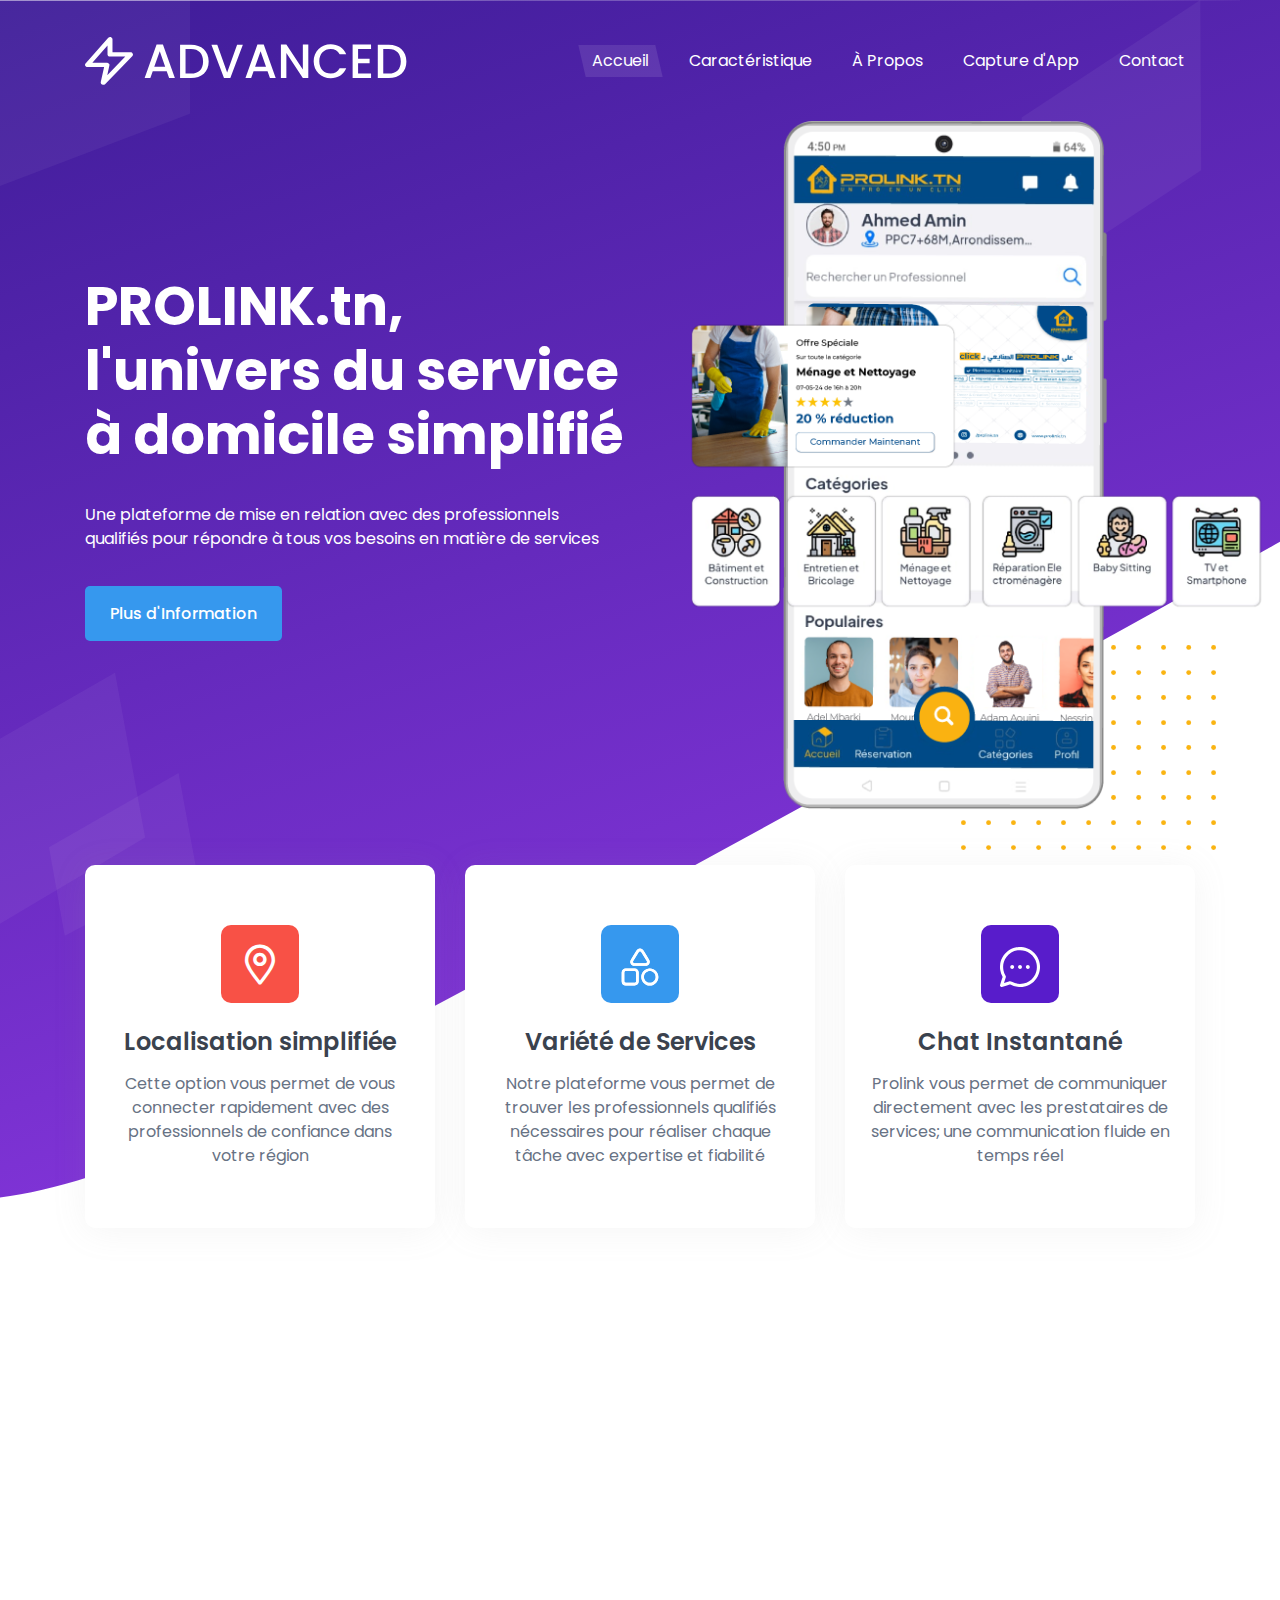
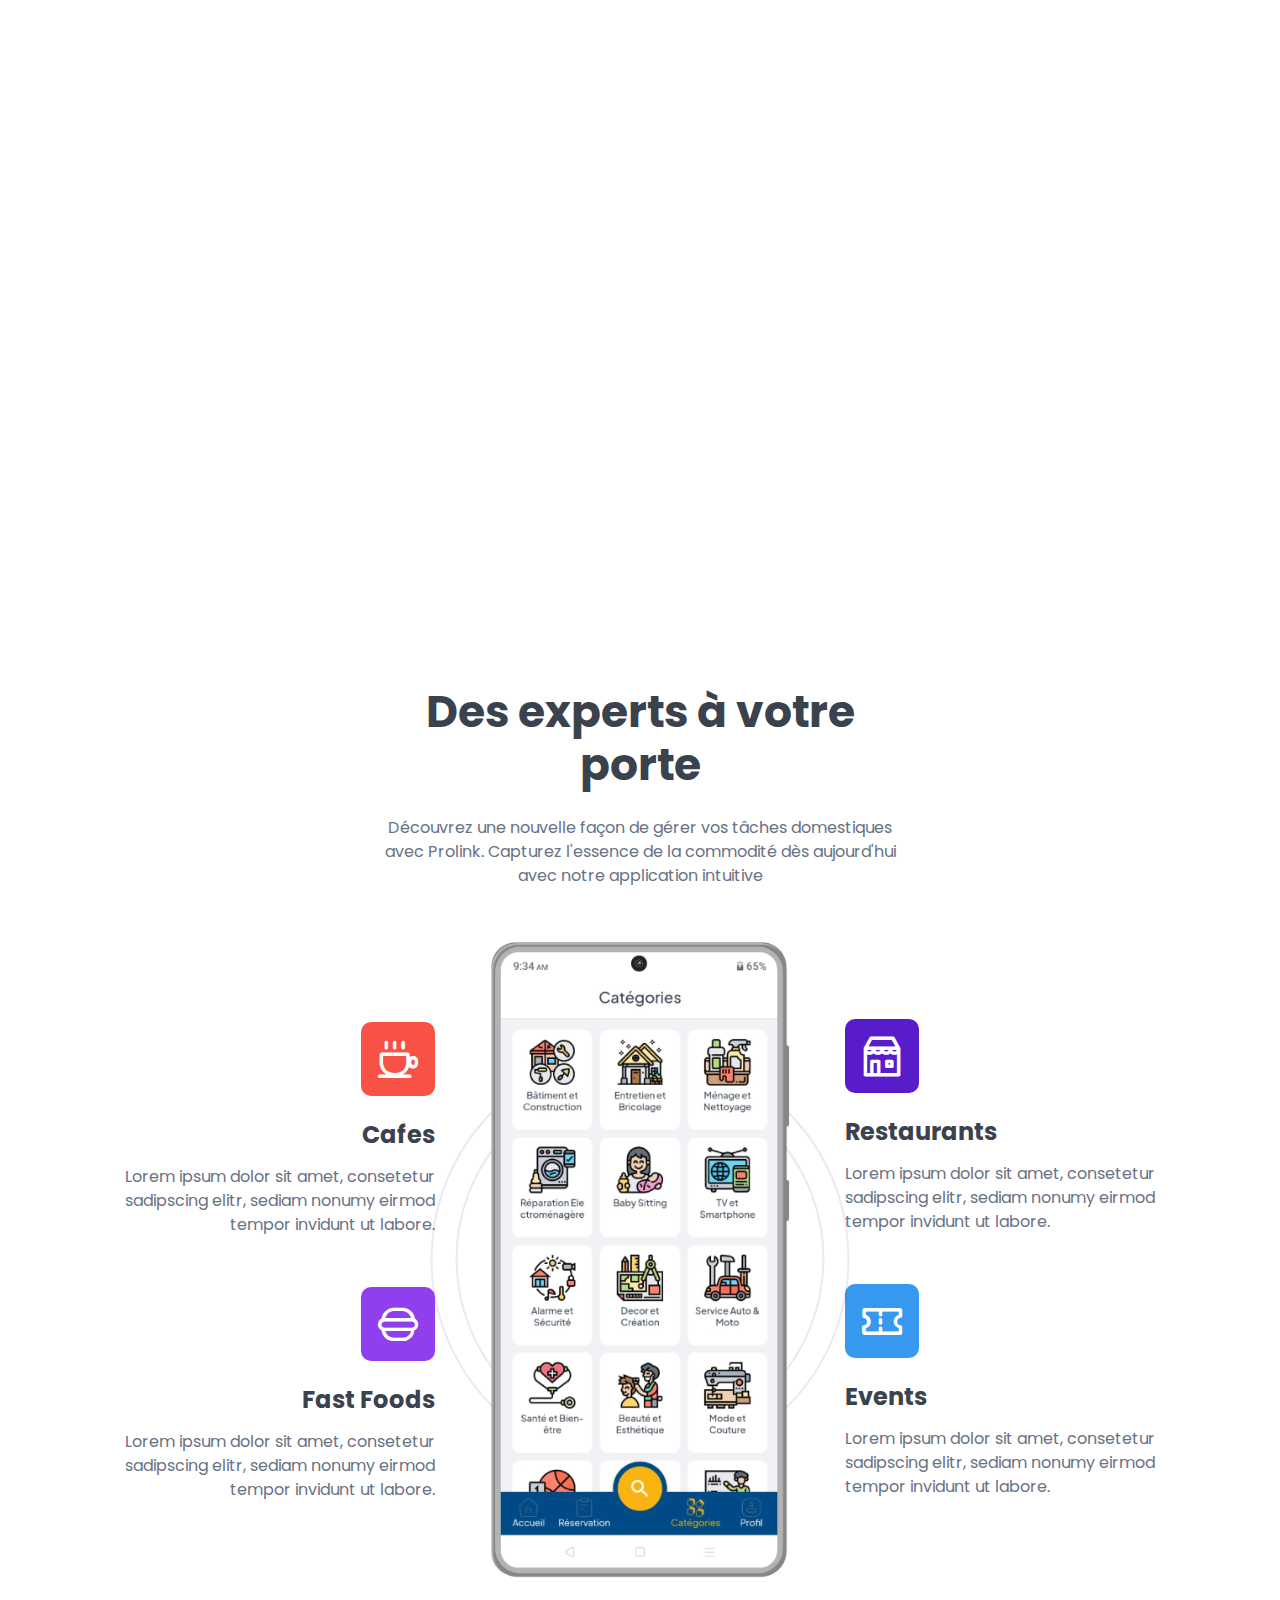
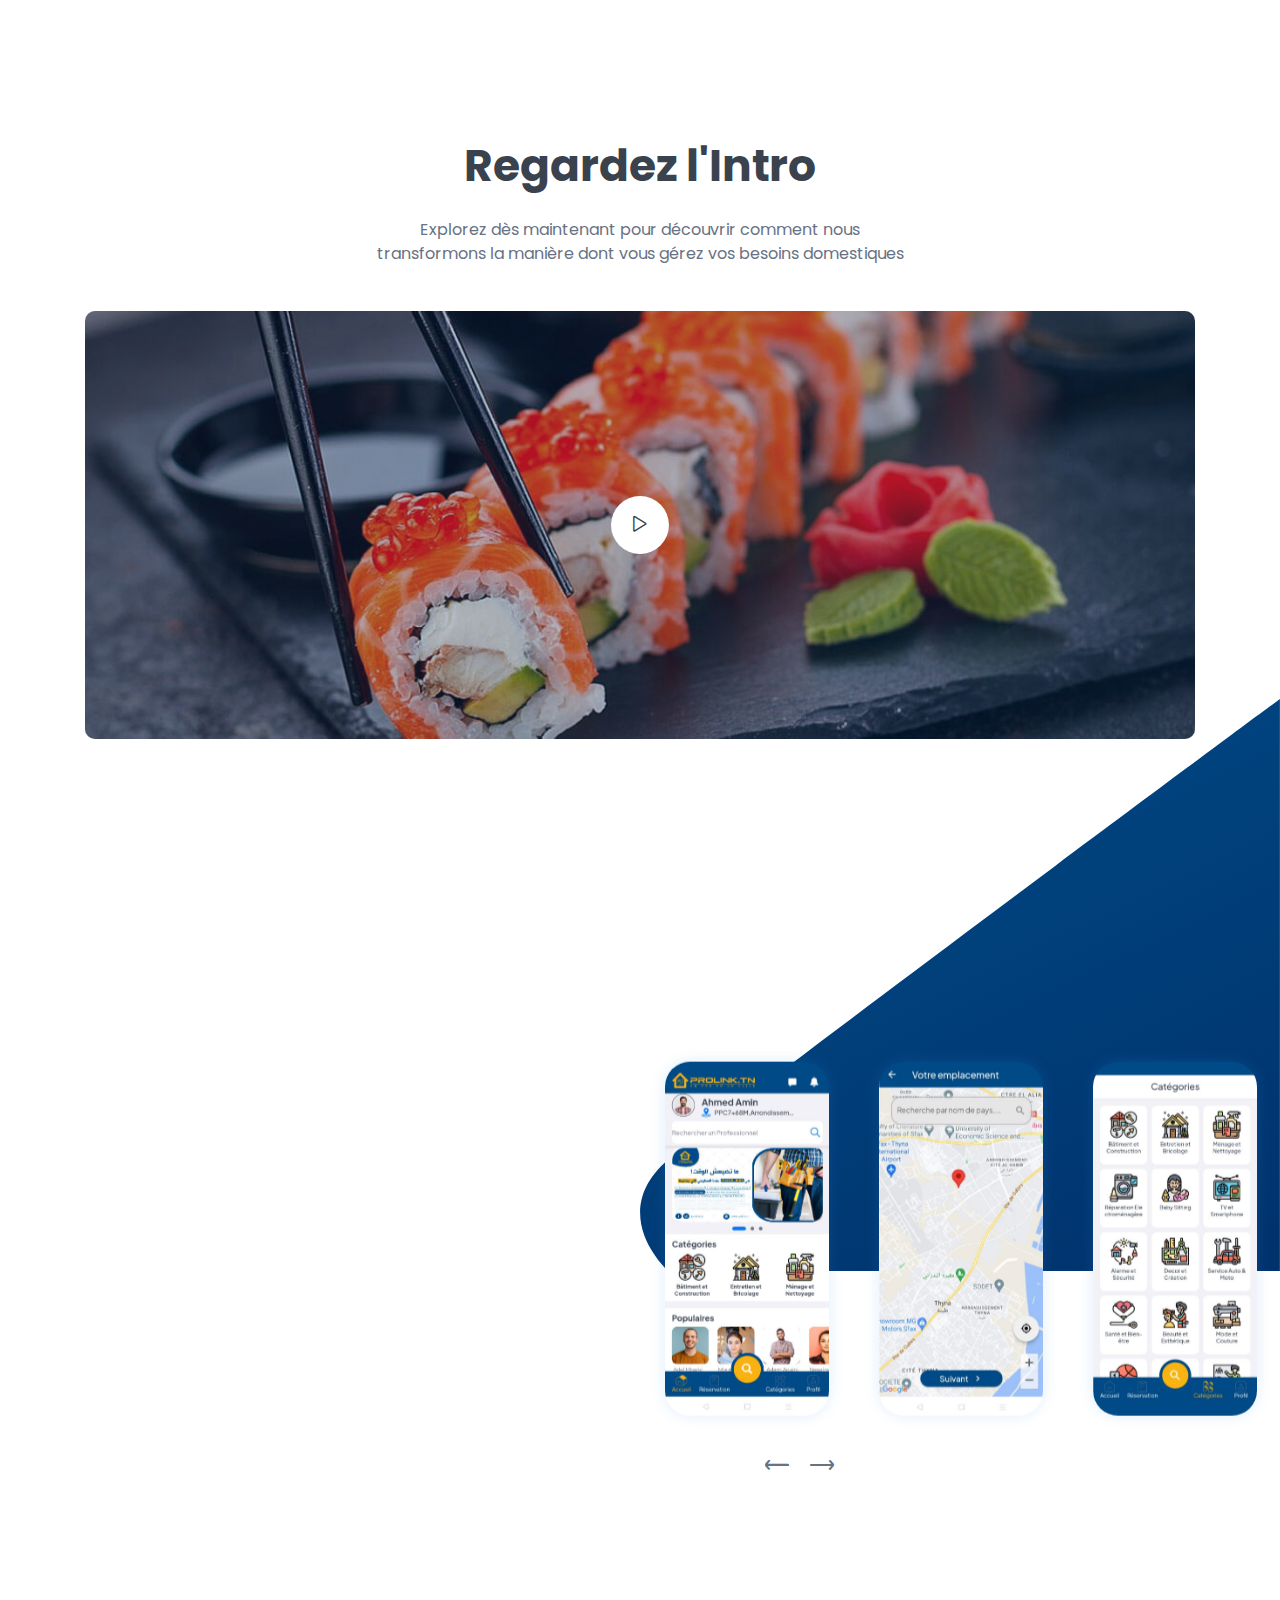
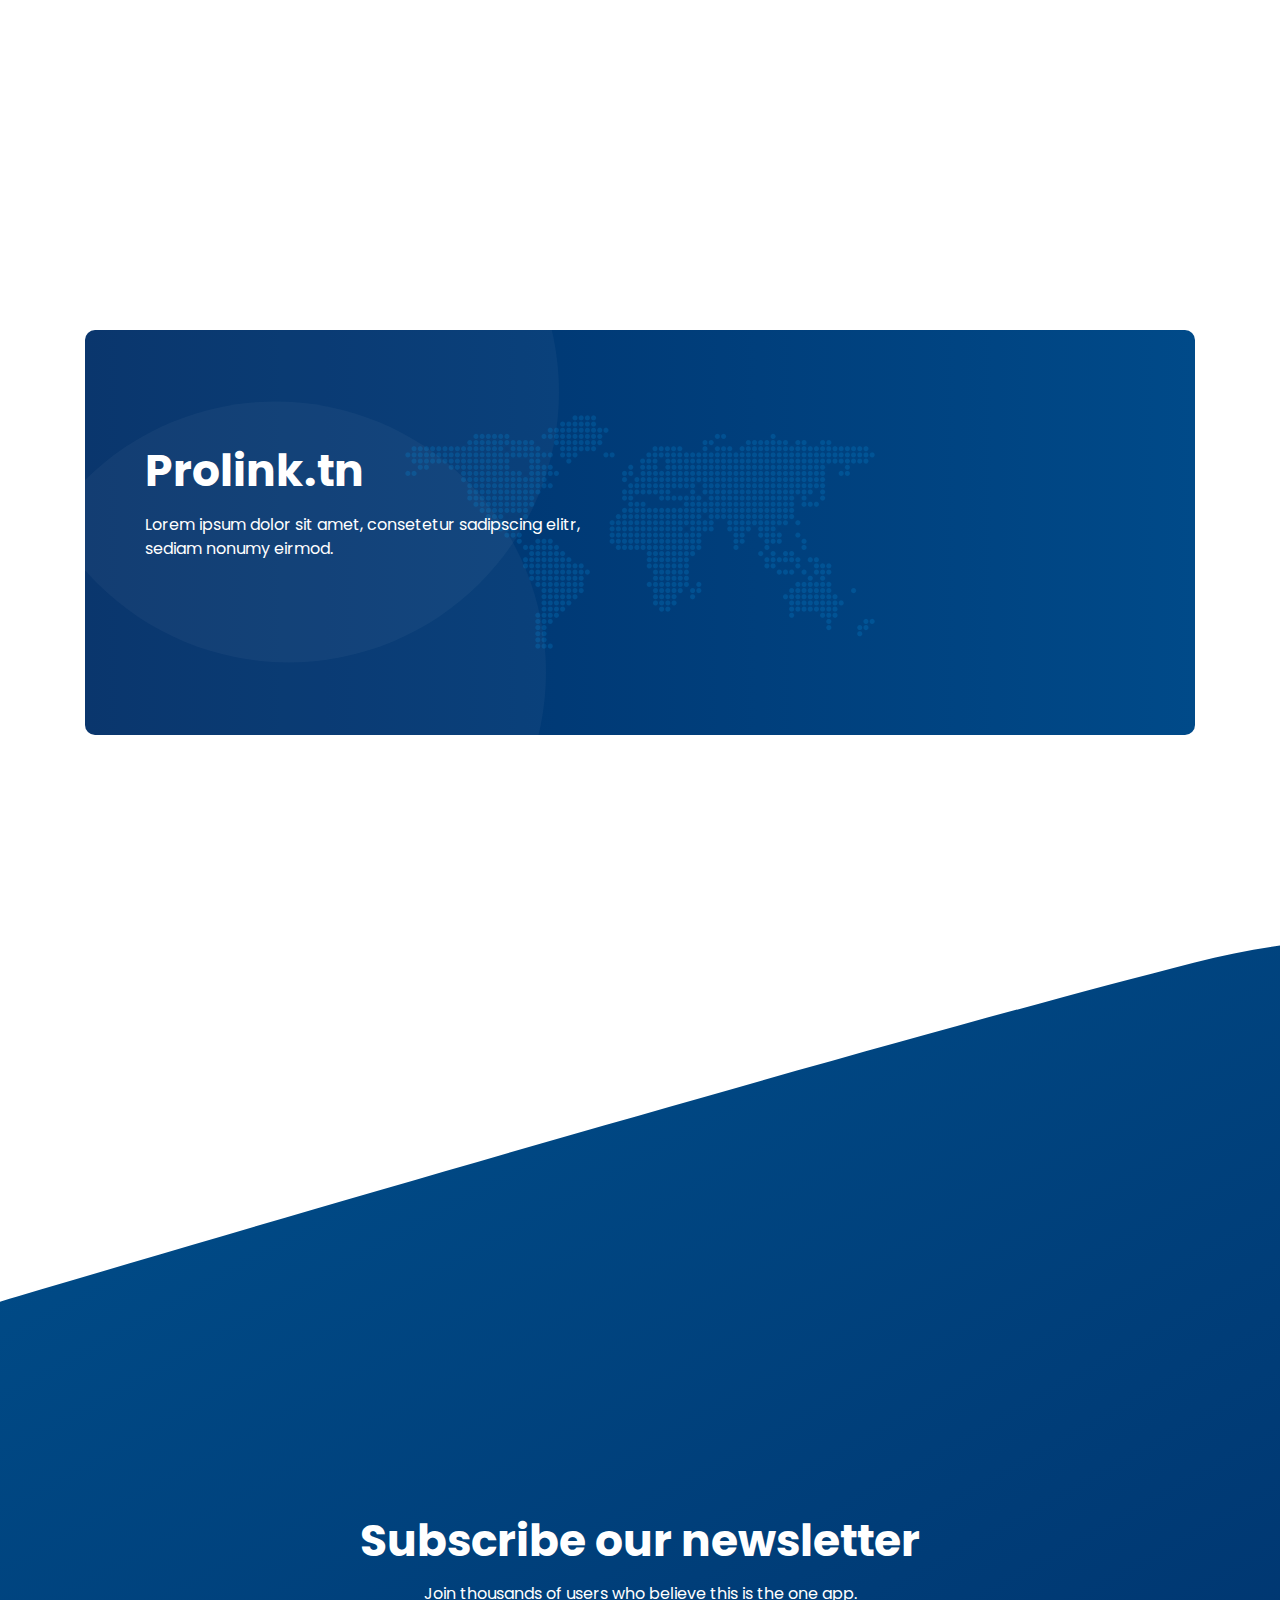
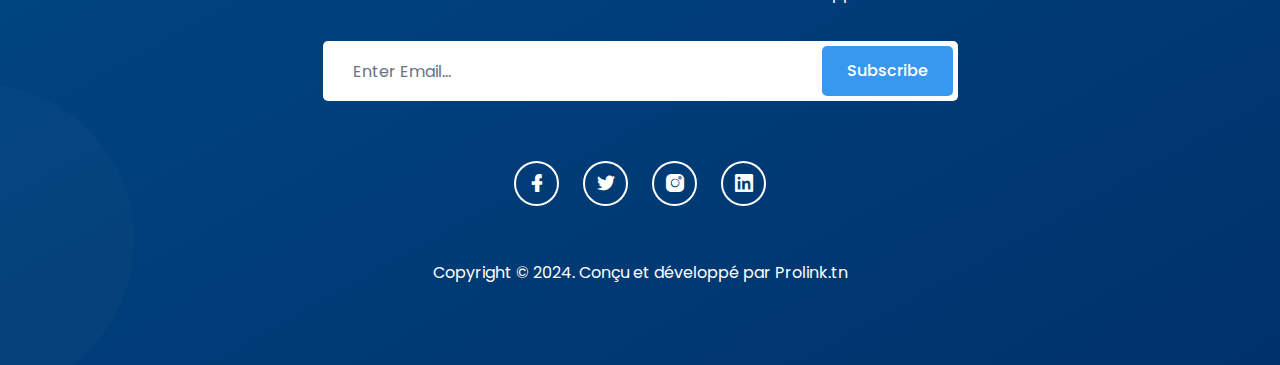
==== commit 86d3bb76: "08-04-24" ====
--- a/index.html
+++ b/index.html
@@ -1,11 +1,10 @@
 <!doctype html>
 <html class="no-js" lang="en">
 
-<!-- Mirrored from preview.uideck.com/items/advanced/ by HTTrack Website Copier/3.x [XR&CO'2014], Thu, 04 Apr 2024 10:01:43 GMT -->
 <head>
 <meta charset="utf-8">
 
-<title>Advanced - App Landing Page Template</title>
+<title>PROLINK - Un Pro En Un Click</title>
 <meta name="description" content>
 <meta name="viewport" content="width=device-width, initial-scale=1">
 
@@ -54,7 +53,7 @@
 <div class="row">
 <div class="col-lg-12">
 <nav class="navbar navbar-expand-lg">
-<a class="navbar-brand" href="index-2.html">
+<a class="navbar-brand" href="index.html">
 <img src="assets/images/logo.svg" alt="Logo">
 </a>
 <button class="navbar-toggler" type="button" data-toggle="collapse" data-target="#navbarSupportedContent" aria-controls="navbarSupportedContent" aria-expanded="false" aria-label="Toggle navigation">
@@ -65,23 +64,26 @@
 <div class="collapse navbar-collapse sub-menu-bar" id="navbarSupportedContent">
 <ul id="nav" class="navbar-nav ml-auto">
 <li class="nav-item active">
-<a class="page-scroll" href="#home">Home</a>
+<a class="page-scroll" href="#home">Accueil</a>
 </li>
 <li class="nav-item">
-<a class="page-scroll" href="#features">Feature</a>
+<a class="page-scroll" href="#features">Caractéristique</a>
 </li>
 <li class="nav-item">
-<a class="page-scroll" href="#about">About</a>
+<a class="page-scroll" href="#about">À Propos</a>
 </li>
 <li class="nav-item">
-<a class="page-scroll" href="#screenshot">Screenshot</a>
+<a class="page-scroll" href="#screenshot">Capture d'App</a>
 </li>
 <li class="nav-item">
-<a class="page-scroll" href="#pricing">Pricing</a>
+  <a class="page-scroll" href="contact.html">Contact</a>
+  </li>
+<!--<li class="nav-item">
+<a class="page-scroll" href="#pricing">Tarifs</a>
 </li>
 <li class="nav-item">
-<a class="page-scroll" href="#blog">Blog</a>
-</li>
+<a class="page-scroll" href="#blog">Actualités</a>
+</li>-->
 </ul>
 </div> 
 </nav> 
@@ -89,7 +91,7 @@
 </div> 
 </div> 
 </div> 
-<div id="home" class="header_hero d-lg-flex align-items-center">
+<div id="home" class="header_hero d-lg-flex align-items-center" >
 <img class="shape shape-1" src="assets/images/shape-1.svg" alt="shape">
 <img class="shape shape-2" src="assets/images/shape-2.svg" alt="shape">
 <img class="shape shape-3" src="assets/images/shape-3.svg" alt="shape">
@@ -97,11 +99,12 @@
 <div class="row align-items-center">
 <div class="col-lg-6">
 <div class="header_hero_content mt-45">
-<h2 class="header_title wow fadeInLeftBig" data-wow-duration="1.3s" data-wow-delay="0.2s">HTML App Landing Page Template</h2>
-<p class="wow fadeInLeftBig" data-wow-duration="1.3s" data-wow-delay="0.6s">Lorem ipsum dolor sit amet, consetetur sadipscing elitr, sed diam nonumy eirmod tempor invidunt ut labore et dolore magna aliquyam erat.</p>
-<ul>
-<li><a class="main-btn wow fadeInUp" data-wow-duration="1.3s" data-wow-delay="1s" href="#">Discover More</a></li>
-<li><a class="main-btn main-btn-2 wow fadeInUp" data-wow-duration="1.3s" data-wow-delay="1.4s" href="#">Download App</a></li>
+<h2 class="header_title wow fadeInLeftBig" data-wow-duration="1.3s" data-wow-delay="0.2s">PROLINK.tn, l'univers du service à domicile simplifié</h2>
+<p class="wow fadeInLeftBig" data-wow-duration="1.3s" data-wow-delay="0.6s">Une plateforme de mise en relation avec des professionnels qualifiés pour répondre à tous vos besoins en matière de services</p>
+<ul>
+<li><a class="main-btn wow fadeInUp" data-wow-duration="1.3s" data-wow-delay="1s" href="#">Plus d'Information</a></li>
+<!--<li><a class="main-btn main-btn-2 wow fadeInUp" data-wow-duration="1.3s" data-wow-delay="1.4s" href="#">Plus d'Informationlication</a></li>
+-->
 </ul>
 </div> 
 </div>
@@ -123,33 +126,98 @@
 <div class="col-lg-4 col-md-7 col-sm-8">
 <div class="single_features mt-30 features_1 text-center wow fadeInUp" data-wow-duration="1.3s" data-wow-delay="0.2s">
 <div class="features_icon">
-<i class="lni lni-code"></i>
+<i class="lni lni-map-marker"></i>
 </div>
 <div class="features_content">
-<h4 class="features_title">Bootstrap</h4>
-<p>Lorem ipsum dolor sit ame consetetur sadipscing elitr, sed diam nonumy eirmod tempor invidunt ut.</p>
+<h4 class="features_title">Localisation simplifiée</h4>
+<p>Cette option vous permet de vous connecter rapidement avec des professionnels de confiance dans votre région</p>
 </div>
 </div> 
 </div>
 <div class="col-lg-4 col-md-7 col-sm-8">
 <div class="single_features mt-30 features_2 text-center wow fadeInUp" data-wow-duration="1.3s" data-wow-delay="0.5s">
 <div class="features_icon">
-<i class="lni lni-layers"></i>
+  <i>
+    <?xml version="1.0" encoding="utf-8"?>
+<!-- Generator: Adobe Illustrator 26.0.3, SVG Export Plug-In . SVG Version: 6.00 Build 0)  -->
+<svg version="1.1" id="Calque_1" xmlns="http://www.w3.org/2000/svg" xmlns:xlink="http://www.w3.org/1999/xlink" x="0px" y="0px"
+	 viewBox="0 0 512 512" style="enable-background:new 0 0 512 512;" xml:space="preserve" width="40px" height="40px">
+<style type="text/css">
+	.st0{fill:#FFFFFF;}
+</style>
+<g>
+	<path class="st0" d="M239.3,326.7c-0.1-30.7-21.6-52.3-52.2-52.3c-37.8,0-75.6-0.1-113.4,0c-30.3,0-51.9,21.7-51.9,52.1
+		c-0.1,37.8-0.1,75.6,0,113.5c0,30.4,21.7,52,51.9,52.1c37.8,0.1,75.6,0.1,113.4,0c30.6,0,52.1-21.6,52.2-52.3c0-18.8,0-37.6,0-56.5
+		C239.3,364.3,239.3,345.5,239.3,326.7z M205.8,439.3c0,12.7-6.5,19.2-19.4,19.2c-18.6,0-37.3,0-55.9,0c-18.8,0-37.6,0-56.5,0
+		c-12.1,0-18.9-6.6-18.9-18.6c0-37.8,0-75.6,0-113.4c0-12,6.7-18.6,18.8-18.6c37.6,0,75.3,0,112.9,0c12.3,0,18.9,6.6,18.9,19.1
+		C205.8,364.4,205.8,401.9,205.8,439.3z"/>
+	<path class="st0" d="M371.6,162.3c-23.9-38.8-47.7-77.6-71.6-116.4c-21.4-34.7-66.6-34.6-88,0.2c-23.9,38.8-47.7,77.6-71.6,116.4
+		c-10.6,17.1-11.9,34.9-2.1,52.5c9.8,17.6,25.6,25.9,45.7,25.9c23.9,0,47.8,0,71.6,0c24.1,0,48.1-0.1,72.2,0
+		c20.1,0.1,35.9-8,45.9-25.6C383.7,197.5,382.3,179.6,371.6,162.3z M344.4,198.9c-3.8,6.6-9.9,8.5-17.3,8.5
+		c-23.7-0.2-47.4-0.1-71.1-0.1c-23.9,0-47.8-0.1-71.6,0c-7.2,0-13.1-2.1-16.8-8.5c-3.8-6.6-2.5-12.9,1.4-19.2
+		c23.9-38.6,47.6-77.3,71.4-116c8.4-13.7,22.8-13.7,31.2,0c23.7,38.5,47.3,77.1,71.1,115.5C346.7,185.7,348.3,192.1,344.4,198.9z"/>
+	<path class="st0" d="M381.5,274.3c-59.9,0.2-108.8,48.9-108.7,108.2c0.1,61.1,48.6,109.5,109.6,109.4
+		c59.5-0.1,108.1-49.4,108-109.5C490.2,323,441,274.1,381.5,274.3z M381.7,458.5c-41.7-0.1-75.5-33.9-75.4-75.3
+		c0.1-41.9,33.9-75.4,76-75.3c41.1,0.1,74.7,34.1,74.7,75.6C456.9,424.6,422.9,458.6,381.7,458.5z"/>
+	<path class="st0" d="M239.3,326.7c-0.1-30.7-21.6-52.3-52.2-52.3c-37.8,0-75.6-0.1-113.4,0c-30.3,0-51.9,21.7-51.9,52.1
+		c-0.1,37.8-0.1,75.6,0,113.5c0,30.4,21.7,52,51.9,52.1c37.8,0.1,75.6,0.1,113.4,0c30.6,0,52.1-21.6,52.2-52.3c0-18.8,0-37.6,0-56.5
+		C239.3,364.3,239.3,345.5,239.3,326.7z M205.8,439.3c0,12.7-6.5,19.2-19.4,19.2c-18.6,0-37.3,0-55.9,0c-18.8,0-37.6,0-56.5,0
+		c-12.1,0-18.9-6.6-18.9-18.6c0-37.8,0-75.6,0-113.4c0-12,6.7-18.6,18.8-18.6c37.6,0,75.3,0,112.9,0c12.3,0,18.9,6.6,18.9,19.1
+		C205.8,364.4,205.8,401.9,205.8,439.3z"/>
+	<path class="st0" d="M371.6,162.3c-23.9-38.8-47.7-77.6-71.6-116.4c-21.4-34.7-66.6-34.6-88,0.2c-23.9,38.8-47.7,77.6-71.6,116.4
+		c-10.6,17.1-11.9,34.9-2.1,52.5c9.8,17.6,25.6,25.9,45.7,25.9c23.9,0,47.8,0,71.6,0c24.1,0,48.1-0.1,72.2,0
+		c20.1,0.1,35.9-8,45.9-25.6C383.7,197.5,382.3,179.6,371.6,162.3z M344.4,198.9c-3.8,6.6-9.9,8.5-17.3,8.5
+		c-23.7-0.2-47.4-0.1-71.1-0.1c-23.9,0-47.8-0.1-71.6,0c-7.2,0-13.1-2.1-16.8-8.5c-3.8-6.6-2.5-12.9,1.4-19.2
+		c23.9-38.6,47.6-77.3,71.4-116c8.4-13.7,22.8-13.7,31.2,0c23.7,38.5,47.3,77.1,71.1,115.5C346.7,185.7,348.3,192.1,344.4,198.9z"/>
+	<path class="st0" d="M381.5,274.3c-59.9,0.2-108.8,48.9-108.7,108.2c0.1,61.1,48.6,109.5,109.6,109.4
+		c59.5-0.1,108.1-49.4,108-109.5C490.2,323,441,274.1,381.5,274.3z M381.7,458.5c-41.7-0.1-75.5-33.9-75.4-75.3
+		c0.1-41.9,33.9-75.4,76-75.3c41.1,0.1,74.7,34.1,74.7,75.6C456.9,424.6,422.9,458.6,381.7,458.5z"/>
+</g>
+</svg>
+
+  </i>
 </div>
 <div class="features_content">
-<h4 class="features_title">HTML5</h4>
-<p>Lorem ipsum dolor sit ame consetetur sadipscing elitr, sed diam nonumy eirmod tempor invidunt ut.</p>
+<h4 class="features_title">Variété de Services</h4>
+<p>Notre plateforme vous permet de trouver les professionnels qualifiés nécessaires pour réaliser chaque tâche avec expertise et fiabilité</p>
 </div>
 </div> 
 </div>
 <div class="col-lg-4 col-md-7 col-sm-8">
 <div class="single_features mt-30 features_3 text-center wow fadeInUp" data-wow-duration="1.3s" data-wow-delay="0.9s">
 <div class="features_icon">
-<i class="lni lni-exit-down"></i>
-</div>
+  <i>
+    <?xml version="1.0" encoding="utf-8"?>
+  <!-- Generator: Adobe Illustrator 26.0.3, SVG Export Plug-In . SVG Version: 6.00 Build 0)  -->
+  <svg version="1.1" id="Calque_1" xmlns="http://www.w3.org/2000/svg" xmlns:xlink="http://www.w3.org/1999/xlink" x="0px" y="0px"
+     viewBox="0 0 512 512" style="enable-background:new 0 0 512 512;" xml:space="preserve" width="40px" height="40px">
+  <style type="text/css">
+    .st0{fill:#FFFFFF;}
+  </style>
+  <g>
+    <path class="st0" d="M508,211.5c-15.5-81.1-59.6-141.6-131.8-181.4C344.8,12.7,310.8,3.2,274.9,0.8c-1.3-0.1-2.6-0.5-3.9-0.8h-30
+      c-9.9,1.3-19.8,2.2-29.6,4C130.3,19.6,69.8,63.7,30,135.8C12.8,167.1,3.3,201,0.8,236.7c-0.1,1.5-0.6,2.9-0.8,4.3v31
+      c1.2,8.7,2.3,17.4,3.7,26.1c4.5,28.5,13.9,55.4,27.9,80.7c1.8,3.3,2,6.2,0.8,9.8c-10.7,32.9-21.1,65.8-31.7,98.8
+      c-0.1,0.3-0.4,0.5-0.7,0.7v8c2.7,8,8,13.3,16,16h8c21.3-7,42.6-13.9,63.8-20.9c12.2-4,24.3-8,36.6-11.6c2.4-0.7,5.7-0.5,7.8,0.6
+      c28,15.4,57.9,25,89.5,29.6c6.1,0.9,12.2,1.5,18.2,2.3h31c9.9-1.3,19.8-2.2,29.6-4c81.1-15.5,141.6-59.7,181.4-131.8
+      c17.3-31.3,26.7-65.1,29.2-100.8c0.1-1.5,0.6-2.9,0.8-4.3v-30C510.7,231.1,509.8,221.2,508,211.5z M430.5,382.5
+      C398,427.4,354.3,456,300,467.3c-52.2,10.9-102.2,3.4-148.7-22.9c-12.7-7.2-23.8-9.2-37.6-3.9C93.6,448.2,72.7,454,51,461
+      c5.7-17.6,11-34.2,16.3-50.8c2.1-6.5,4-13,6.4-19.4c3-8.1,2.1-15.4-2.4-22.8c-12.9-21-22-43.7-26.7-67.9
+      c-12.1-62.8-0.2-120.6,38.1-172.1c35.4-47.7,82.8-76.7,141.6-85.3c58.3-8.5,111.9,4.6,159.5,39.9c43.9,32.5,72.4,75.5,83.4,129.2
+      C479.9,273.7,467.9,331.1,430.5,382.5z"/>
+    <path class="st0" d="M181,256.1c-0.1,13.5-11.3,24.8-24.8,24.9c-13.7,0.1-25.2-11.4-25.1-25.1c0.1-13.5,11.3-24.8,24.8-24.9
+      C169.6,231,181,242.4,181,256.1z"/>
+    <path class="st0" d="M281,256c0,13.7-11.5,25.1-25.2,25c-13.5-0.1-24.7-11.4-24.7-24.9c0-13.7,11.5-25.1,25.2-25
+      C269.8,231.2,281,242.5,281,256z"/>
+    <path class="st0" d="M381,255.8c0.1,13.7-11.3,25.2-25.1,25.1c-13.5-0.1-24.8-11.3-24.9-24.8c-0.1-13.7,11.3-25.2,25.1-25.1
+      C369.6,231.1,380.9,242.3,381,255.8z"/>
+  </g>
+  </svg>
+  
+  </i></div>
 <div class="features_content">
-<h4 class="features_title">Free</h4>
-<p>Lorem ipsum dolor sit ame consetetur sadipscing elitr, sed diam nonumy eirmod tempor invidunt ut.</p>
+<h4 class="features_title">Chat Instantané</h4>
+<p>Prolink vous permet de communiquer directement avec les prestataires de services; une communication fluide en temps réel</p>
 </div>
 </div> 
 </div>
@@ -170,10 +238,10 @@
 <div class="col-lg-6">
 <div class="about_content mt-45 wow fadeInLeftBig" data-wow-duration="1.3s" data-wow-delay="0.5s">
 <div class="section_title">
-<h4 class="title">Discover New Experience!</h4>
-<p>Lorem ipsum dolor sit amet, consetetur sadipscing elitr, sediam nonumy eirmod tempor invidunt ut labore et dolore malquyam erat, sed diam voluptua. At vero eos et accusam et justo doloes et ea rebum. Stet clita kasd gubergren, nod sea takmaa santus est Lorem ipsum dolor sit amet. Lorem ipsum dolor sitdse ametr consetetur sadipscing elitr, sed diam nonumy eirmod tempor invidunt ut labore et dolore.</p>
-</div>
-<a class="main-btn" href="#">Discover</a>
+<h4 class="title">Votre chez-vous mérite le meilleur service</h4>
+<p>Prolink.tn, où la qualité du service à domicile rencontre la commodité. Explorez notre application pour découvrir une gamme de professionnels qualifiés prêts à répondre à tous vos besoins domestiques, du nettoyage à la réparation, en passant par la beauté et le bien-être</p>
+</div>
+<a class="main-btn" href="#">Plus d'Information</a>
 </div> 
 </div>
 </div> 
@@ -186,8 +254,8 @@
 <div class="row justify-content-center">
 <div class="col-lg-6">
 <div class="section_title text-center">
-<h4 class="title">Amazing App Features</h4>
-<p>Lorem ipsum dolor sit amet, consetetur sadipscing elitr, sediam nonumy eirmod tempor invidunt ut labore et dolore.</p>
+<h4 class="title">Des experts à votre porte</h4>
+<p>Découvrez une nouvelle façon de gérer vos tâches domestiques avec Prolink. Capturez l'essence de la commodité dès aujourd'hui avec notre application intuitive</p>
 </div> 
 </div>
 </div> 
@@ -251,8 +319,8 @@
 <div class="row justify-content-center">
 <div class="col-lg-6">
 <div class="section_title text-center">
-<h4 class="title">Watch The Intro</h4>
-<p>Lorem ipsum dolor sit amet, consetetur sadipscing elitr, sediam nonumy eirmod tempor invidunt ut labore et dolore.</p>
+<h4 class="title">Regardez l'Intro</h4>
+<p>Explorez dès maintenant pour découvrir comment nous transformons la manière dont vous gérez vos besoins domestiques</p>
 </div> 
 </div>
 </div> 
@@ -274,10 +342,10 @@
 <div class="col-lg-6">
 <div class="screenshot_content wow fadeInUp" data-wow-duration="1.3s" data-wow-delay="0.2s">
 <div class="section_title">
-<h4 class="title">Our Creative App Screenshots</h4>
-<p>Lorem ipsum dolor sit amet, consetetur sadipscing labore et dolore malquyam erat, sed diam voluptua. At vero eos et accusam et justo doloes et ea rebum. Stet clita kasd gubergren, nod sea takmaa santus est Lorem ipsum dolor sit amet.</p>
-</div> 
-<a href="#" class="main-btn">Download App</a>
+<h4 class="title">La solution à vos besoins domestiques, à portée de clic</h4>
+<p>Découvrez comment nos caractéristiques innovantes vous permettent de trouver, réserver et gérer facilement tous vos besoins domestiques, tout en garantissant qualité et satisfaction à chaque étape</p>
+</div> 
+<a href="#" class="main-btn">Plus d'Information</a>
 </div>
 </div>
 </div> 
@@ -294,13 +362,31 @@
 <img src="assets/images/screenshot-3.jpg" alt="Screen Shot">
 </div> 
 <div class="single_slider">
-<img src="assets/images/screenshot-2.jpg" alt="Screen Shot">
-</div> 
-</div> 
-</div> 
-</section>
-
-
+<img src="assets/images/screenshot-4.jpg" alt="Screen Shot">
+</div> 
+<div class="single_slider">
+<img src="assets/images/screenshot-5.jpg" alt="Screen Shot">
+</div> 
+<div class="single_slider">
+<img src="assets/images/screenshot-9.jpg" alt="Screen Shot">
+</div> 
+ <div class="single_slider">
+<img src="assets/images/screenshot-6.jpg" alt="Screen Shot">
+</div> 
+<div class="single_slider">
+<img src="assets/images/screenshot-7.jpg" alt="Screen Shot">
+</div> 
+<div class="single_slider">
+<img src="assets/images/screenshot-8.jpg" alt="Screen Shot">
+</div> 
+<div class="single_slider">
+<img src="assets/images/screenshot-10.jpg" alt="Screen Shot">
+</div>
+</div> 
+</div> 
+</section>
+
+<!--
 <section id="testimonial" class="testimonial_area pt-120 pb-120">
 <div class="container">
 <div class="row align-items-end align-items-lg-center justify-content-between">
@@ -317,6 +403,7 @@
 </div> 
 </div> 
 </div>
+
 <div class="col-lg-6 col-md-8">
 <div class="testimonial_content">
 <h4 class="testimonial_title">What Users Says</h4>
@@ -422,7 +509,7 @@
 </div> 
 </section>
 
-
+-->
 <section id="download" class="download_app_area pt-80 mb-80">
 <div class="container">
 <div class="download_app">
@@ -433,11 +520,11 @@
 <img src="assets/images/shape-6.png" alt="shape">
 </div>
 <div class="download_app_content">
-<h3 class="download_title">Download The App</h3>
+<h3 class="download_title">Prolink.tn</h3>
 <p>Lorem ipsum dolor sit amet, consetetur sadipscing elitr, sediam nonumy eirmod.</p>
 <ul>
 <li>
-<a class="d-flex align-items-center" href="#">
+<!--<a class="d-flex align-items-center" href="#">
 <span class="icon">
 <i class="lni lni-play-store"></i>
 </span>
@@ -445,18 +532,10 @@
 <h6 class="title">Play Store</h6>
 <p>Download Now</p>
 </span>
-</a>
+</a> -->
 </li>
 <li>
-<a class="d-flex align-items-center" href="#">
-<span class="icon">
-<i class="lni lni-apple"></i>
-</span>
-<span class="content">
-<h6 class="title">App Store</h6>
-<p>Download Now</p>
-</span>
-</a>
+
 </li>
 </ul>
 </div> 
@@ -469,7 +548,7 @@
 </div> 
 </section>
 
-
+<!--
 <section id="blog" class="blog_area pt-80 pb-80">
 <div class="container">
 <div class="row justify-content-center">
@@ -550,7 +629,7 @@
 </div> 
 </div> 
 </section>
-
+-->
 
 <section id="footer" class="footer_area pt-75 pb-80">
 <div class="container">
@@ -575,7 +654,7 @@
 </ul>
 </div> 
 <div class="footer_copyright text-center mt-55">
-<p>Copyright &copy; 2023. Designed and Developed by <a href="https://uideck.com/" rel="nofollow">UIdeck</a></p>
+<p>Copyright © 2024. Conçu et développé par Prolink.tn</p>
 </div> 
 </div>
 </div> 
@@ -588,7 +667,10 @@
 
 
 
-
+<style>
+  section#footer{padding-top:700px;}
+
+</style>
 <script src="assets/js/vendor/jquery-1.12.4.min.js"></script>
 <script src="assets/js/vendor/modernizr-3.7.1.min.js"></script>
 
--- a/assets/css/style.css
+++ b/assets/css/style.css
@@ -463,7 +463,7 @@
 .sticky {
   position: fixed;
   z-index: 999;
-  background-color: #fff;
+  background-color: #004b87;
   -webkit-box-shadow: 0px 20px 50px 0px rgba(0, 0, 0, 0.05);
   box-shadow: 0px 20px 50px 0px rgba(0, 0, 0, 0.05);
   -webkit-transition: all 0.3s ease-out 0s;
@@ -485,6 +485,11 @@
 .navbar-brand {
   padding: 0;
 }
+a.navbar-brand{
+  width:324px;
+  height:72px
+}
+
 
 .navbar-toggler {
   padding: 0;
@@ -523,7 +528,7 @@
     top: 100%;
     left: 0;
     width: 100%;
-    background-color: #fff;
+    background-color: #004A87;
     z-index: 9;
     -webkit-box-shadow: 0px 15px 20px 0px rgba(34, 34, 34, 0.1);
     box-shadow: 0px 15px 20px 0px rgba(34, 34, 34, 0.1);
@@ -537,7 +542,7 @@
     top: 100%;
     left: 0;
     width: 100%;
-    background-color: #fff;
+    background-color: #004A87;
     z-index: 9;
     -webkit-box-shadow: 0px 15px 20px 0px rgba(34, 34, 34, 0.1);
     box-shadow: 0px 15px 20px 0px rgba(34, 34, 34, 0.1);
@@ -573,13 +578,13 @@
 
 @media only screen and (min-width: 768px) and (max-width: 991px) {
   .navbar-nav .nav-item a {
-    color: #3A424E;
+    color: white;
   }
 }
 
 @media (max-width: 767px) {
   .navbar-nav .nav-item a {
-    color: #3A424E;
+    color: white;
   }
 }
 
@@ -743,15 +748,15 @@
 }
 
 .sticky .navbar-toggler .toggler-icon {
-  background-color: #3A424E;
+  background-color: white;
 }
 
 .sticky .navbar-nav .nav-item a {
-  color: #3A424E;
+  color: white;
 }
 
 .sticky .navbar-nav .nav-item a::before {
-  background-color: rgba(54, 152, 238, 0.1);
+  background-color: rgba(54, 152, 238, 0.9);
 }
 
 /*===== HEADER HERO =====*/
@@ -877,6 +882,10 @@
   .header_image .image {
     top: 50px;
   }
+}
+img.dots{
+  width:255px;
+  height:205px;
 }
 
 .header_image .image .dots {
@@ -1243,8 +1252,8 @@
   left: 0;
   width: 100%;
   height: 100%;
-  background: -webkit-gradient(linear, left top, right top, from(#291584), to(#9133e2));
-  background: linear-gradient(to right, #291584 0%, #9133e2 100%);
+  background: -webkit-gradient(linear, left top, right top, from(#002E68), to(#004a89));
+  background: linear-gradient(to right, #002E68 0%, #004a89 100%);
   opacity: 0.29;
 }
 
@@ -1711,8 +1720,8 @@
 }
 
 .download_app {
-  background: -webkit-gradient(linear, left top, right top, from(#291584), to(#9133e2));
-  background: linear-gradient(to right, #291584 0%, #9133e2 100%);
+  background: -webkit-gradient(linear, left top, right top, from(#002E68), to(#004a89));
+  background: linear-gradient(to right, #002E68 0%, #004a89 100%);
   padding: 115px 60px 120px;
   border-radius: 10px;
   position: relative;
@@ -1944,7 +1953,7 @@
 ===========================*/
 .footer_area {
   position: relative;
-  z-index: 9;
+  z-index: -2;
 }
 
 .footer_area::before {
@@ -1957,7 +1966,7 @@
   background-image: url(../images/footer_shape.svg);
   background-position: top center;
   background-size: cover;
-  z-index: -1;
+  z-index: -2;
 }
 
 .footer_subscribe .subscribe_title {
@@ -2094,4 +2103,3 @@
   color: #fff;
   background-color: #3698EE;
 }
-/*# sourceMappingURL=style.css.map */